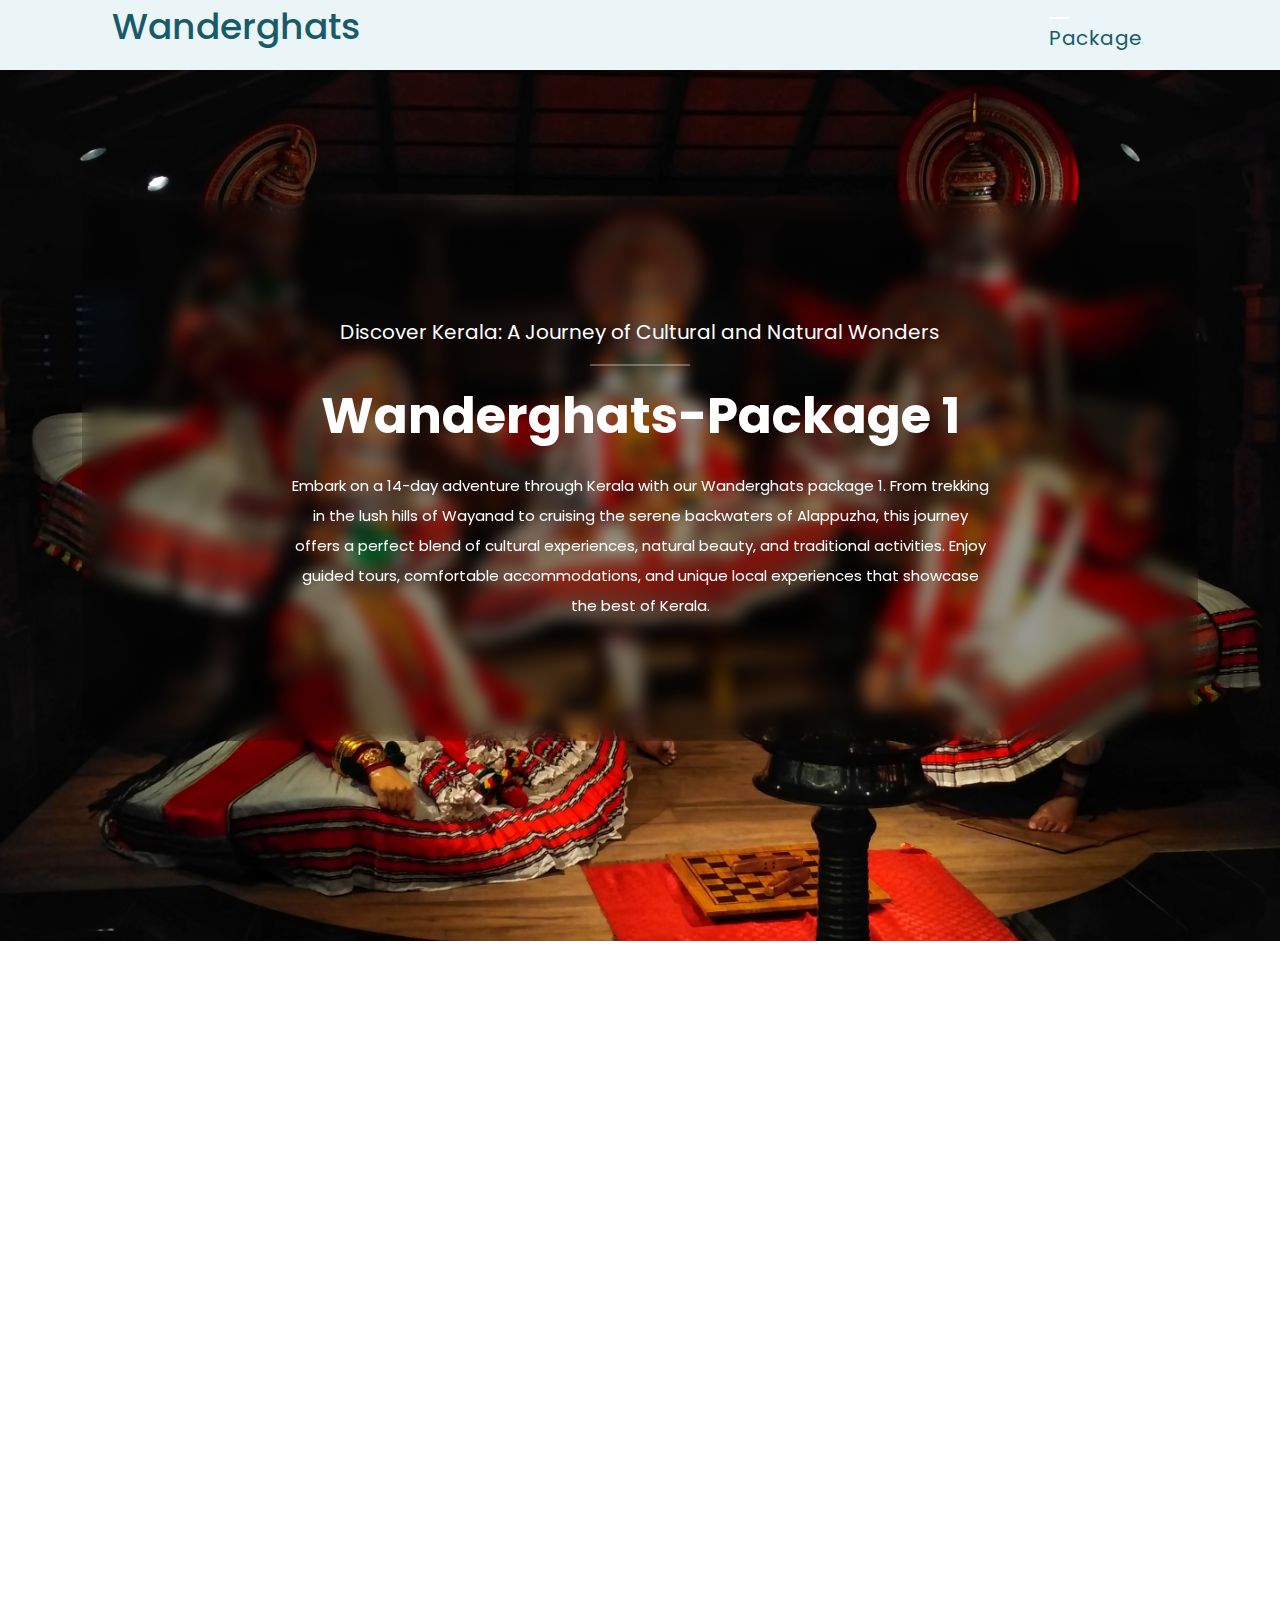
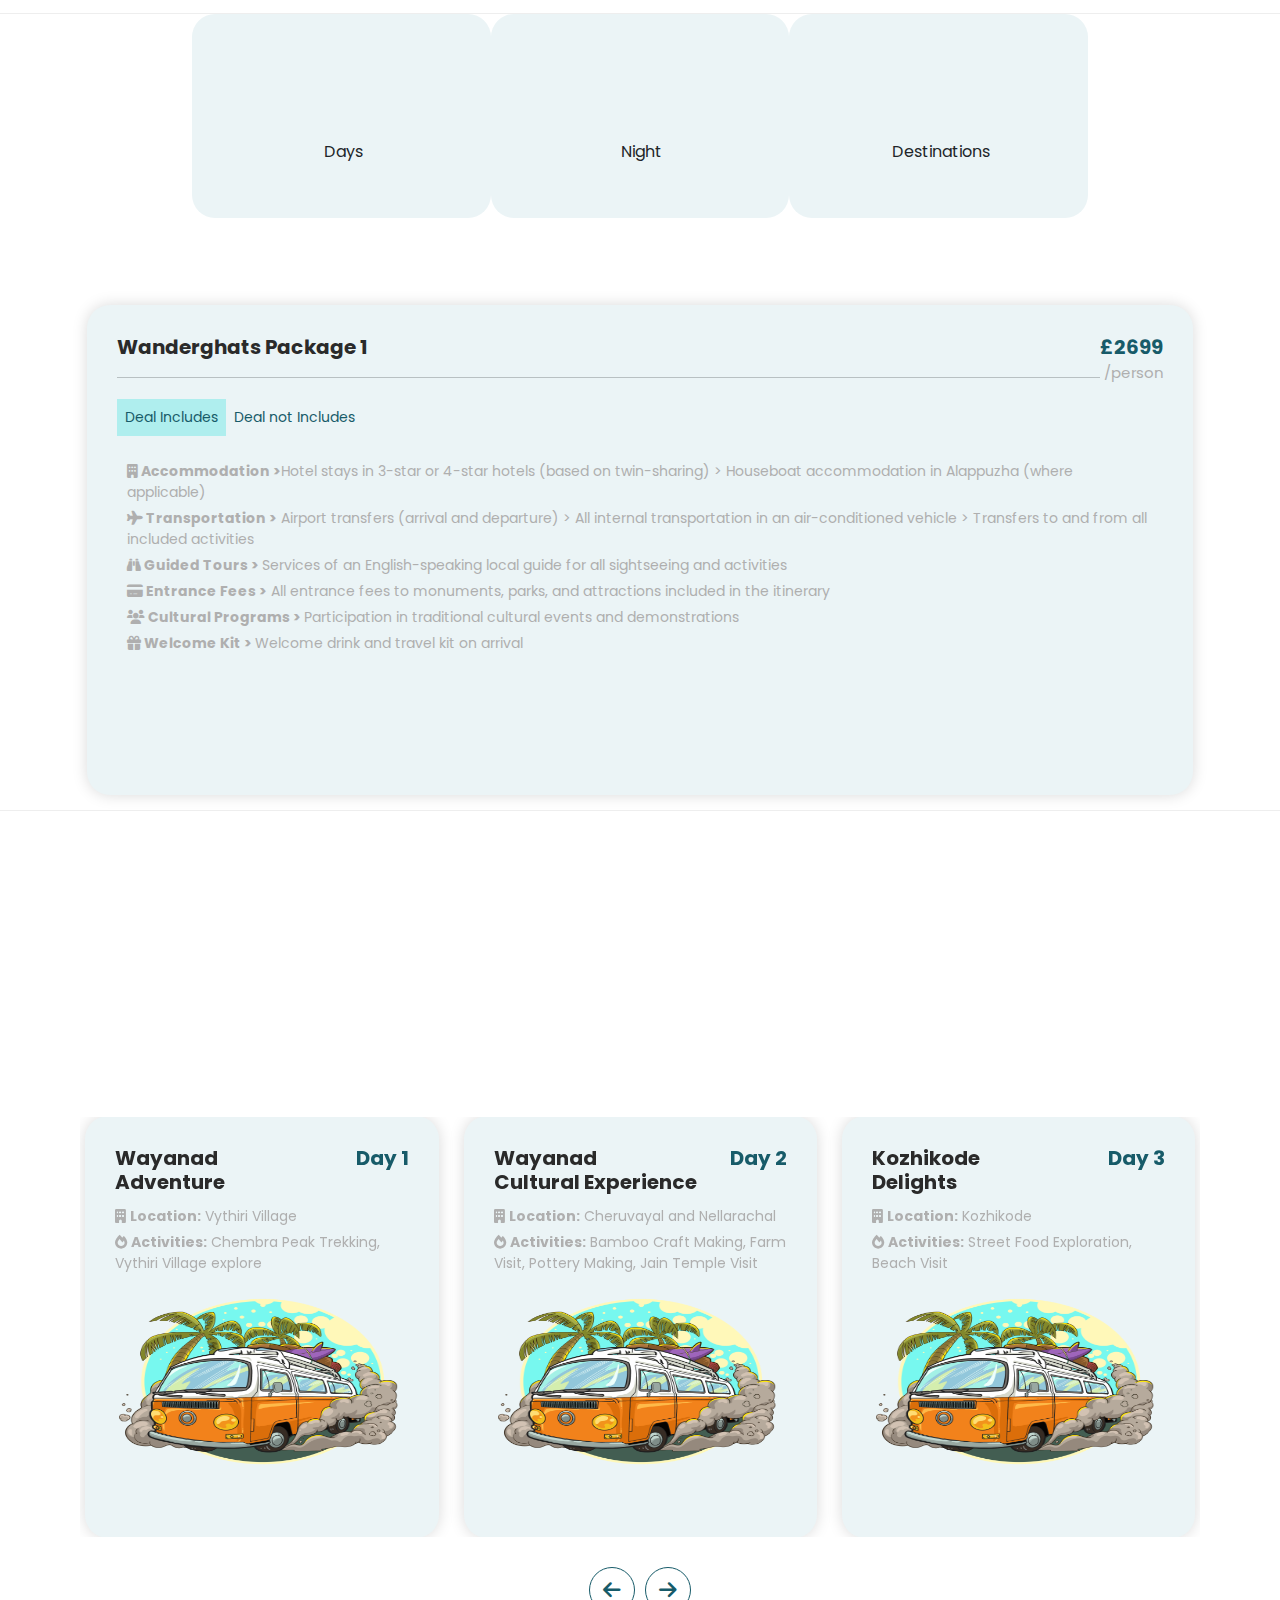
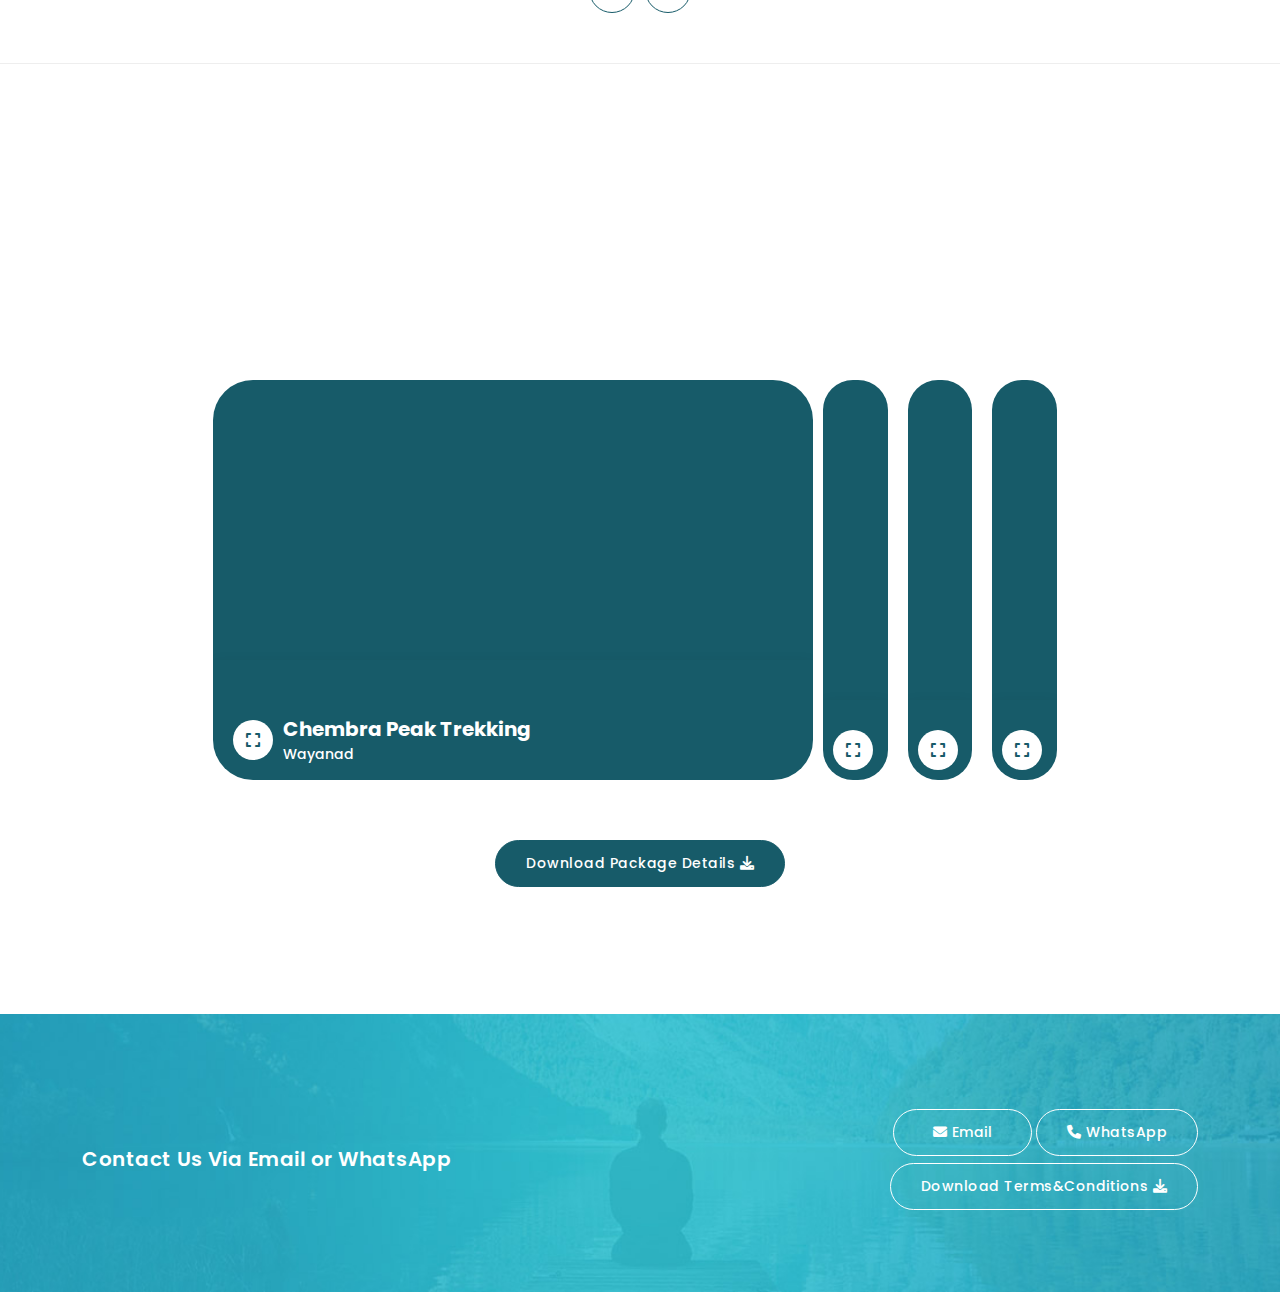
==== package1.html @ 9897167f "Update and rename about.html to package1.html" ====
<!DOCTYPE html>
<html lang="en">

<head>

    <meta charset="utf-8">
    <meta name="viewport" content="width=device-width, initial-scale=1, shrink-to-fit=no">

    <link rel="shortcut icon" href="assets\img\logo.jpg" type="image/png">

    <link href="https://fonts.googleapis.com/css2?family=Poppins:wght@100;200;300;400;500;600;700;800;900&display=swap" rel="stylesheet">

    <title>Wanderghats - Package</title>

    <!-- Bootstrap core CSS -->
    <link href="vendor/bootstrap/css/bootstrap.min.css" rel="stylesheet">

    <!-- Additional CSS Files -->
    <link rel="stylesheet" href="assets/css/fontawesome.css">
    <link rel="stylesheet" href="assets/css/templatemo-woox-travel.css">
    <link rel="stylesheet" href="assets/css/owl.css">
    <link rel="stylesheet" href="assets/css/animate.css">
    <link rel="stylesheet" href="https://unpkg.com/swiper@7/swiper-bundle.min.css" />
</head>

  <body>

      <!-- ***** Preloader Start ***** -->
      <div id="js-preloader" class="js-preloader">
          <div class="preloader-inner">
              <span class="dot"></span>
              <div class="dots">
                  <span></span>
                  <span></span>
                  <span></span>
              </div>
          </div>
      </div>
      <!-- ***** Preloader End ***** -->
      <!-- ***** Header Area Start ***** -->
      <header class="header-area header-sticky">
          <div class="container">
              <div class="row">
                  <div class="col-12">
                      <nav class="main-nav">
                          <!-- ***** Logo Start ***** -->
                          <a href="index.html" class="logo">
                              Wanderghats
                          </a>
                          <!-- ***** Logo End ***** -->
                          <!-- ***** Menu Start ***** -->
                          <ul class="nav">
                              <li><a href="about.html" class="active">Package</a></li>
                          </ul>
                          <a class='menu-trigger'>
                              <span>Menu</span>
                          </a>
                          <!-- ***** Menu End ***** -->
                      </nav>
                  </div>
              </div>
          </div>
      </header>
      <!-- ***** Header Area End ***** -->
      <!-- ***** Main Banner Area Start ***** -->
      <div class="about-main-content">
          <div class="container">
              <div class="row">
                  <div class="col-lg-12">
                      <div class="content">
                          <div class="blur-bg"></div>
                          <h4>Discover Kerala: A Journey of Cultural and Natural Wonders</h4>
                          <div class="line-dec"></div>
                          <h2>Wanderghats-Package 1</h2>
                          <p>
                              Embark on a 14-day adventure through Kerala with our Wanderghats package 1.
                              From trekking in the lush hills of Wayanad to cruising the serene backwaters of Alappuzha,
                              this journey offers a perfect blend of cultural experiences, natural beauty, and traditional activities.
                              Enjoy guided tours, comfortable accommodations, and unique local experiences that showcase the best of Kerala.
                          </p>
                      </div>
                  </div>
              </div>
          </div>
      </div>
      <!-- ***** Main Banner Area End ***** -->
      <div class="cities-town" id="cities-town">
          <div class="container">
              <div class="row">
                  <div class="slider-content">
                      <div class="row">
                          <div class="col-lg-12">
                              <h2>A Glimps of Package1 <em>Destination &amp; Activities</em></h2>
                          </div>
                          <div class="col-lg-12">
                              <div class="owl-cites-town owl-carousel">
                                  <div class="item">
                                      <div class="thumb">
                                          <img src="assets/images/b_athirapally falls.jpg" alt="Athirapally water falls">
                                          <h4 class="imgTitle">Athirapally water falls, Thrissur</h4>
                                      </div>
                                  </div>
                                  <div class="item">
                                      <div class="thumb">
                                          <img src="assets/images/b_beach.jpg" alt="Beach, Kozhikode ">
                                          <h4>Beach, Kozhikode</h4>
                                      </div>
                                  </div>
                                  <div class="item">
                                      <div class="thumb">
                                          <img src="assets/images/b_Chembra_Peak_Heart_Lake.jpg" alt="Chembra Peak Heart Lake">
                                          <h4>Chembra Peak Heart Lake, Wayanad</h4>
                                      </div>
                                  </div>
                                  <div class="item">
                                      <div class="thumb">
                                          <img src="assets/images/b_Devikulam.jpg" alt="Devikulam">
                                          <h4>Devikulam, Wayanad</h4>
                                      </div>
                                  </div>
                                  <div class="item">
                                      <div class="thumb">
                                          <img src="assets/images/b_farmvisit_wayand.jpg" alt="farmvisit_wayand">
                                          <h4>Farm visit, wayand</h4>
                                      </div>
                                  </div>
                                  <div class="item">
                                      <div class="thumb">
                                          <img src="assets/images/b_festival.jpg" alt="festival">
                                          <h4>Festivals in Kerala</h4>
                                      </div>
                                  </div>
                                  <div class="item">
                                      <div class="thumb">
                                          <img src="assets/images/b_houseboat.jpg" alt="houseboat">
                                          <h4>Houseboat, Alappuzha</h4>
                                      </div>
                                  </div>
                                  <div class="item">
                                      <div class="thumb">
                                          <img src="assets/images/b_Kalaripayattu_warriors.jpg" alt="Kalaripayattu">
                                          <h4>Kalaripayattu, Martial Arts </h4>
                                      </div>
                                  </div>
                                  <div class="item">
                                      <div class="thumb">
                                          <img src="assets/images/b_kathakali_artform.jpg" alt="kathakali_artform">
                                          <h4>Kathakali, Artform</h4>
                                      </div>
                                  </div>
                                  <div class="item">
                                      <div class="thumb">
                                          <img src="assets/images/b_Mohiniattam_traditional_artform.jpg" alt="Mohiniattam_traditional_artform">
                                          <h4>Mohiniattam, Artform</h4>
                                      </div>
                                  </div>
                                  <div class="item">
                                      <div class="thumb">
                                          <img src="assets/images/b_Munroe Island.jpg" alt="Munroe Island">
                                          <h4>Boating and Island Life Exploration, Munroe Island</h4>
                                      </div>
                                  </div>
                                  <div class="item">
                                      <div class="thumb">
                                          <img src="assets/images/b_Theyyam.jpg" alt="Theyyam">
                                          <h4>Theyyam, Artform</h4>
                                      </div>
                                  </div>

                              </div>
                          </div>
                      </div>
                  </div>
              </div>
          </div>
      </div>

      <div class="weekly-offers">
          <div class="container">
              <div class="row">
                  <div class="col-lg-6 offset-lg-3">
                      <div class="section-heading text-center">
                          <h2>Package Overview</h2>
                          <p>
                              Our <b>Wanderghats package 1</b> offers an extensive exploration of this beautiful state, 
                              covering multiple diverse destinations. You'll experience the best of Kerala's natural landscapes, 
                              cultural heritage, and traditional activities.
                          </p>
                      </div>
                  </div>
              </div>
          </div>
      </div>
      <div class="row"style="width:70%; margin:auto;">
          <div class="col-lg-4" style="background-color: #EBF4F6; border-radius: 23px; padding: 6%;">
              
              <center>
                  <div class="info-item">

                      <h1>14&nbsp;&nbsp;&nbsp;<i class="fa-solid fa-sun fa-xl" style="color: #175b69;"></i></h1><br>
                      <span>&nbsp;Days</span>
                  </div>
              </center>
          </div>
          <div class="col-lg-4" style=" background-color: #EBF4F6; border-radius: 23px; padding: 6%;  ">
              <center>
                  <div class="info-item">
                      <h1>15&nbsp;&nbsp;&nbsp;<i class="fa-solid fa-moon fa-xl" style="color: #175b69;"></i></h1><br>
                      <span>&nbsp;Night</span>
                  </div>
              </center>
          </div>
          <div class="col-lg-4" style=" background-color: #EBF4F6; border-radius: 23px; padding: 6%; ">
              <center>
                  <div class="info-item">
                      <h1>12&nbsp;&nbsp;&nbsp;&nbsp;<i class="fa-solid fa-location-dot fa-xl" style="color: #175b69;"></i></h1><br>
                      <span>&nbsp;Destinations</span>
                  </div>
              </center>
          </div>
      </div><br><br><br>
      <div class="weekly-offers">
          <div class="container">
              
                              <div class="item">
                                  <div class="thumb">
                                      <div class="text">
                                          <h4>Wanderghats Package 1</h4>
                                          <h6>£2699<br><span>/person</span></h6>
                                          <div class="line-dec"></div>
                                          <hr>
                                          <ul class="tabs">
                                              <li><a class="tab-link active" onclick="openTab('deal-includes')">Deal Includes</a></li>
                                              <li><a class="tab-link" onclick="openTab('deal-not-includes')">Deal not Includes</a></li>
                                          </ul>
                                          <div id="deal-includes" class="tab-content active">
                                              <ul>
                                                  <li>
                                                      <b><i class="fa fa-building"></i> Accommodation ></b>Hotel stays in 3-star or 4-star hotels (based on twin-sharing) > Houseboat accommodation in Alappuzha (where applicable)
                                                  </li>
                                                  <li>
                                                      <b>  <i class="fa fa-plane"></i> Transportation ></b> Airport transfers (arrival and departure) > All internal transportation in an air-conditioned vehicle > Transfers to and from all included activities
                                                  </li>
                                                  <li>
                                                      <b> <i class="fa fa-binoculars"></i> Guided Tours > </b>Services of an English-speaking local guide for all sightseeing and activities
                                                  </li>
                                                  <li>
                                                      <b> <i class="fa fa-credit-card"></i> Entrance Fees ></b> All entrance fees to monuments, parks, and attractions included in the itinerary
                                                  </li>
                                                  <li>
                                                      <b><i class="fa fa-users"></i> Cultural Programs > </b>Participation in traditional cultural events and demonstrations
                                                  </li>
                                                  <li>
                                                      <b><i class="fa fa-gift"></i> Welcome Kit > </b>Welcome drink and travel kit on arrival
                                                  </li>
                                              </ul>
                                              <br><br><br><br>
                                          </div>

                                          <div id="deal-not-includes" class="tab-content">
                                              <ul>
                                                  <li><b>International and Domestic Flights ></b>Airfare to and from Kerala</li>
                                                  <li><b>Food and Beverages ></b>Meals not specified in the itinerary, Beverages (alcoholic and non-alcoholic) other than those provided in the package</li>
                                                  <li><b>Travel Insurance > </b>Comprehensive travel insurance (mandatory for all travelers)</li>
                                                  <li><b>Visa Fees ></b>Visa application fees for entry into India</li>
                                                  <li><b>Personal Expenses > </b>Laundry, phone calls, tips, shopping, souvenirs</li>
                                                  <li><b>Optional Activities ></b>Any optional tours or activities not specified in the itinerary</li>
                                                  <li><b>Medical Expenses ></b>Any medical expenses or emergency evacuation costs</li>
                                                  <li><b>Gratuities ></b>Tips for guides, drivers, and hotel staff</li>
                                                  <li><b>Additional Transport ></b>Any additional transportation not included in the itinerary</li>
                                                  <li><b>Any Other Expenses ></b>Any other expenses not explicitly mentioned in the "Deal Includes" section</li>
                                              </ul>
                                          </div>

                                      </div>
                                  </div>
                              
              </div>
          </div>
      </div>


      <div class="weekly-offers">
          <div class="container">
              <div class="row">
                  <div class="col-lg-6 offset-lg-3">
                      <div class="section-heading text-center">
                          <h2>Daily Itinerary and Activities</h2>
                          <p>Discover each day's unique experiences with our comprehensive itinerary. From adventurous treks and cultural explorations to serene cruises and immersive local activities, every day offers a blend of excitement and relaxation, ensuring an unforgettable journey.</p>
                      </div>
                  </div>
              </div>
          </div>
          <div class="container-fluid">
              <div class="row">
                  <div class="col-lg-12">
                      <div class="owl-weekly-offers owl-carousel">
                          <div class="item" style="top: 15%;max-height:120px;">
                              <div class="thumb">
                                  <div class="text">
                                      <h4>Wayanad<br /> Adventure<br></h4>
                                      <h6>Day 1<br></h6>
                                      <div class="line-dec"></div>
                                      <ul>
                                          <!--<li>Deal Includes:</li>-->
                                          <li><i class="fa fa-building"></i> <b>Location:</b> Vythiri Village</li>
                                          <li><i class="fa fa-fire" aria-hidden="true"></i> <b>Activities:</b> Chembra Peak Trekking, Vythiri Village explore</li>
                                          <li><img src="assets\img\travel package logo 2.png" alt="Kerala logo"></li>

                                      </ul>
                                      <br>
                                  </div>
                              </div>
                          </div>
                          <div class="item" style="top: 15%; max-height: 120px; ">
                              <div class="thumb">
                                  <div class="text">
                                      <h4>Wayanad <br /> Cultural Experience<br></h4>
                                      <h6>Day 2<br></h6>
                                      <div class="line-dec"></div>
                                      <ul>
                                          <!--<li>Deal Includes:</li>-->
                                          <li><i class="fa fa-building"></i> <b>Location:</b> Cheruvayal and Nellarachal</li>
                                          <li><i class="fa fa-fire" aria-hidden="true"></i> <b>Activities:</b> Bamboo Craft Making, Farm Visit, Pottery Making, Jain Temple Visit</li>
                                          <li><img src="assets\img\travel package logo 2.png" alt="logo"></li>

                                      </ul>
                                      <br>
                                  </div>
                              </div>
                          </div>
                          <div class="item" style="top: 15%; max-height: 120px;">
                              <div class="thumb">
                                  <div class="text">
                                      <h4>Kozhikode <br /> Delights<br></h4>
                                      <h6>Day 3<br></h6>
                                      <div class="line-dec"></div>
                                      <ul>
                                          <!--<li>Deal Includes:</li>-->
                                          <li><i class="fa fa-building"></i> <b>Location:</b> Kozhikode </li>
                                          <li><i class="fa fa-fire" aria-hidden="true"></i> <b>Activities:</b> Street Food Exploration, Beach Visit</li>
                                          <li><img src="assets\img\travel package logo 2.png" alt="logo"></li>

                                      </ul>
                                      <br>
                                  </div>
                              </div>
                          </div>
                          <div class="item" style="top: 15%; max-height: 120px;">
                              <div class="thumb">
                                  <div class="text">
                                      <h4>Beypore <br /> Traditions<br></h4>
                                      <h6>Day 4<br></h6>
                                      <div class="line-dec"></div>
                                      <ul>
                                          <!--<li>Deal Includes:</li>-->
                                          <li><i class="fa fa-building"></i> <b>Location:</b> Beypore, Kozhikode</li>
                                          <li><i class="fa fa-fire" aria-hidden="true"></i> <b>Activities:</b> Uru Making (Traditional Kerala Boat), Muslim Folk Dance</li>
                                          <li><img src="assets\img\travel package logo 2.png" alt="logo"></li>

                                      </ul>
                                      <br>

                                  </div>
                              </div>
                          </div>
                          <div class="item" style="top: 15%; max-height: 120px;">
                              <div class="thumb">
                                  <div class="text">
                                      <h4>Ponnani <br /> Heritage<br></h4>
                                      <h6>Day 5<br></h6>
                                      <div class="line-dec"></div>
                                      <ul>
                                          <!--<li>Deal Includes:</li>-->
                                          <li><i class="fa fa-building"></i> <b>Location:</b> Ponnani, Malappuram</li>
                                          <li><i class="fa fa-fire" aria-hidden="true"></i> <b>Activities:</b> Kalaripayattu (Martial Arts), Coir Making, Vadakkumnatha Temple Visit</li>
                                          <li><img src="assets\img\travel package logo 2.png" alt="logo"></li>

                                      </ul>
                                  </div>
                              </div>
                          </div>
                          <div class="item" style="top: 15%; max-height: 120px;">
                              <div class="thumb">
                                  <div class="text">
                                      <h4>Thrissur <br /> Highlights<br></h4>
                                      <h6>Day 6<br></h6>
                                      <div class="line-dec"></div>
                                      <ul>
                                          <!--<li>Deal Includes:</li>-->
                                          <li><i class="fa fa-building"></i> <b>Location:</b> Thrissur</li>
                                          <li><i class="fa fa-fire" aria-hidden="true"></i> <b>Activities:</b> Athirapalli Waterfall</li>
                                          <li><img src="assets\img\travel package logo 2.png" alt="logo"></li>

                                      </ul>
                                      <br>
                                      <br>

                                  </div>
                              </div>
                          </div>
                          <div class="item" style="top: 15%; max-height: 120px;">
                              <div class="thumb">
                                  <div class="text">
                                      <h4>Munnar  <br /> Spice Tour<br></h4>
                                      <h6>Day 7<br></h6>
                                      <div class="line-dec"></div>
                                      <ul>
                                          <!--<li>Deal Includes:</li>-->
                                          <li><i class="fa fa-building"></i> <b>Location:</b> Devikulam</li>
                                          <li><i class="fa fa-fire" aria-hidden="true"></i> <b>Activities:</b> Spice Tour</li>
                                          <li><img src="assets\img\travel package logo 2.png" alt="logo"></li>

                                      </ul>
                                      <br>
                                      <br>

                                  </div>
                              </div>
                          </div>
                          <div class="item" style="top: 15%; max-height: 120px;">
                              <div class="thumb">
                                  <div class="text">
                                      <h4>Thekkady <br> Wilderness<br></h4>
                                      <h6>Day 8<br></h6>
                                      <div class="line-dec"></div>
                                      <ul>
                                          <!--<li>Deal Includes:</li>-->
                                          <li><i class="fa fa-building"></i> <b>Location:</b> Idukki</li>
                                          <li><i class="fa fa-fire" aria-hidden="true"></i> <b>Activities:</b> Forest Trekking, Sathram Village Tour</li>
                                          <li><img src="assets\img\travel package logo 2.png" alt="logo"></li>

                                      </ul>
                                      <br>
                                  </div>
                              </div>
                          </div>
                          <div class="item" style="top: 15%; max-height: 120px;">
                              <div class="thumb">
                                  <div class="text">
                                      <h4>Thekkady <br> Nature Trails<br></h4>
                                      <h6>Day 9<br></h6>
                                      <div class="line-dec"></div>
                                      <ul>
                                          <!--<li>Deal Includes:</li>-->
                                          <li><i class="fa fa-building"></i> <b>Location:</b> Idukki</li>
                                          <li><i class="fa fa-fire" aria-hidden="true"></i> <b>Activities:</b> Malamanda Trekking, Madamma Kulam Waterfalls</li>
                                          <li><img src="assets\img\travel package logo 2.png" alt="logo"></li>

                                      </ul>
                                      <br>

                                  </div>
                              </div>
                          </div>
                          <div class="item" style="top: 15%; max-height: 120px;">
                              <div class="thumb">
                                  <div class="text">
                                      <h4>Munroe Island   <br /> Exploration<br></h4>
                                      <h6>Day 10<br></h6>
                                      <div class="line-dec"></div>
                                      <ul>
                                          <!--<li>Deal Includes:</li>-->
                                          <li><i class="fa fa-building"></i> <b>Location:</b> Kollam</li>
                                          <li><i class="fa fa-fire" aria-hidden="true"></i> <b>Activities:</b> Kayaking, Island Life Exploration</li>
                                          <li><img src="assets\img\travel package logo 2.png" alt="logo"></li>
                                      </ul>
                                      <br>
                                  </div>
                              </div>
                          </div>
                          <div class="item" style="top: 15%; max-height: 120px;">
                              <div class="thumb">
                                  <div class="text">
                                      <h4>Village     <br /> Experience<br></h4>
                                      <h6>Day 11<br></h6>
                                      <div class="line-dec"></div>
                                      <ul>
                                          <!--<li>Deal Includes:</li>-->
                                          <li><i class="fa fa-building"></i> <b>Location:</b> Alappuzha, Kochi</li>
                                          <li><i class="fa fa-fire" aria-hidden="true"></i> <b>Activities:</b> Folk Night, Traditional Kerala Wedding</li>
                                          <li><img src="assets\img\travel package logo 2.png" alt="logo"></li>

                                      </ul>
                                      <br>
                                  </div>
                              </div>
                          </div>
                          <div class="item" style="top: 15%; max-height: 120px;">
                              <div class="thumb">
                                  <div class="text">
                                      <h4>Varkala<br /> Beach Retreat<br></h4>
                                      <h6>Day 12<br></h6>
                                      <div class="line-dec"></div>
                                      <ul>
                                          <!--<li>Deal Includes:</li>-->
                                          <li><i class="fa fa-building"></i> <b>Location:</b> Trivandrum </li>
                                          <li><i class="fa fa-fire" aria-hidden="true"></i> <b>Activities:</b> Varkala Beach</li>
                                          <li><img src="assets\img\travel package logo 2.png" alt="logo"></li>

                                      </ul>
                                      <br>

                                      <br>
                                  </div>
                              </div>
                          </div>
                          <div class="item" style="top: 15%; max-height: 120px;">
                              <div class="thumb">
                                  <div class="text">
                                      <h4>Backwaters    <br /> Bliss<br></h4>
                                      <h6>Day 13<br></h6>
                                      <div class="line-dec"></div>
                                      <ul>
                                          <!--<li>Deal Includes:</li>-->
                                          <li><i class="fa fa-building"></i> <b>Location:</b> Alappuzha, Kumarakom</li>
                                          <li><i class="fa fa-fire" aria-hidden="true"></i> <b>Activities:</b> Houseboat Cruise</li>
                                          <li><img src="assets\img\travel package logo 2.png" alt="logo"></li>

                                      </ul>
                                      <br>

                                      <br>
                                  </div>
                              </div>
                          </div>
                          <div class="item" style="top: 15%; max-height: 120px;">
                              <div class="thumb">
                                  <div class="text">
                                      <h4>Fort Kochi  <br /> Heritage Walk<br></h4>
                                      <h6>Day 14<br></h6>
                                      <div class="line-dec"></div>
                                      <ul>
                                          <!--<li>Deal Includes:</li>-->
                                          <li><i class="fa fa-building"></i> <b>Location:</b> Mattancherry, Jew Street</li>
                                          <li><i class="fa fa-fire" aria-hidden="true"></i> <b>Activities:</b>Historical and Cultural Exploration</li>
                                          <li><img src="assets\img\travel package logo 2.png" alt="logo"></li>

                                      </ul>
                                      <br>
                                  </div>
                              </div>
                          </div>
                      </div>
                  </div>
              </div>
          </div>
      </div>

      <div class="best-locations">
          <div class="container">
                      <div class="section-heading text-center">
                          <h2>Activities and Tours</h2>
                          <p>Discover each day's unique experiences with our comprehensive itinerary. From adventurous treks and cultural explorations to serene cruises and immersive local activities, every day offers a blend of excitement and relaxation, ensuring an unforgettable journey.</p>
                      </div>
                  </div>
                  <div class="col-lg-8 offset-lg-2">
                      <div class="options">
                          <div class="option active" style="background-image: url('assets/images/Chembra Peak Trekking.jpg');">
                              <div class="shadow"></div>
                              <div class="label">
                                  <div class="icon">
                                      <i class="fas fa-expand"></i>
                                  </div>
                                  <div class="info">
                                      <div class="main">Chembra Peak Trekking</div>
                                      <div class="sub">Wayanad</div>
                                  </div>
                              </div>
                          </div>
                          <div class="option" style="background-image: url('assets/images/Kalaripayattu.jpg');">
                              <div class="shadow"></div>
                              <div class="label">
                                  <div class="icon">
                                      <i class="fas fa-expand"></i>
                                  </div>
                                  <div class="info">
                                      <div class="main">Kalaripayattu</div>
                                      <div class="sub">Ponnani, Malapuram</div>
                                  </div>
                              </div>
                          </div>
                          <div class="option" style="background-image: url('assets/images/bambo.jpg'); ">
                              <div class="shadow"></div>
                              <div class="label">
                                  <div class="icon">
                                      <i class="fas fa-expand"></i>
                                  </div>
                                  <div class="info">
                                      <div class="main">Bamboo craft making </div>
                                      <div class="sub">Wayanad</div>
                                  </div>
                              </div>
                          </div>
                          <div class="option" style="background-image: url('assets/images/kozhikode-food.jpg'); ">
                              <div class="shadow"></div>
                              <div class="label">
                                  <div class="icon">
                                      <i class="fas fa-expand"></i>
                                  </div>
                                  <div class="info">
                                      <div class="main">Street food exploration </div>
                                      <div class="sub">Kozhikode</div>
                                  </div>
                              </div>
                          </div>
                          
                      </div>
                  </div>
                  <div class="col-lg-12">
                      <div class="main-button text-center">
                          <a href="assets\WanderghatsPackage.docx" download="Wanderghats Package">Download Package Details <i class="fa fa-download" aria-hidden="true"></i></a>
                      </div>

          </div>
      </div>

      <div class="call-to-action">
          <div class="container">
              <div class="row">
                  <div class="col-lg-8">
                      <h2>Are You Looking To Know More ?</h2>
                      <h4>Contact Us Via Email or WhatsApp</h4>
                  </div>
                  <div class="col-lg-4">
                      <div class="border-button">
                          <a onclick="sendEmail()">&nbsp;&nbsp;<i class="fa fa-envelope aria-hidden=" true""></i>&nbsp;Email&nbsp;&nbsp;</a>
                          <a onclick="sendWhatsApp()"><i class="fa fa-phone" aria-hidden="true"></i>&nbsp;WhatsApp</a>
                          <a href="assets\Wanderghats Terms and Conditions.docx">Download Terms&Conditions <i class="fa fa-download" aria-hidden="true"></i> </a>
                      </div>
                  </div>
              </div>
          </div>
      </div>
      <!--<footer>
        <div class="container">
            <div class="row">
                <div class="col-lg-12">
                    <p>
                        Copyright © 2024 <a href="#">Wanderghats</a> Company. All rights reserved.
                    </p>
                </div>
            </div>
        </div>
    </footer>-->
      <!-- Scripts -->
      <!-- Bootstrap core JavaScript -->
      <script src="vendor/jquery/jquery.min.js"></script>
      <script src="vendor/bootstrap/js/bootstrap.min.js"></script>

      <script src="assets/js/isotope.min.js"></script>
      <script src="assets/js/owl-carousel.js"></script>
      <script src="assets/js/wow.js"></script>
      <script src="assets/js/tabs.js"></script>
      <script src="assets/js/popup.js"></script>
      <script src="assets/js/custom.js"></script>

      <script>
          $(".option").click(function () {
              $(".option").removeClass("active");
              $(this).addClass("active");
          });
          function sendEmail() {
              window.location.href = "mailto:harishshaji7@gmail.com?";
          }
          function sendWhatsApp() {
              let phoneNumber = "9188540372";
              let message = "Hello!";
              let url = `https://api.whatsapp.com/send?phone=${phoneNumber}&text=${encodeURIComponent(message)}`;
              window.open(url, '_blank');
          }
      </script>

  </body>

</html>
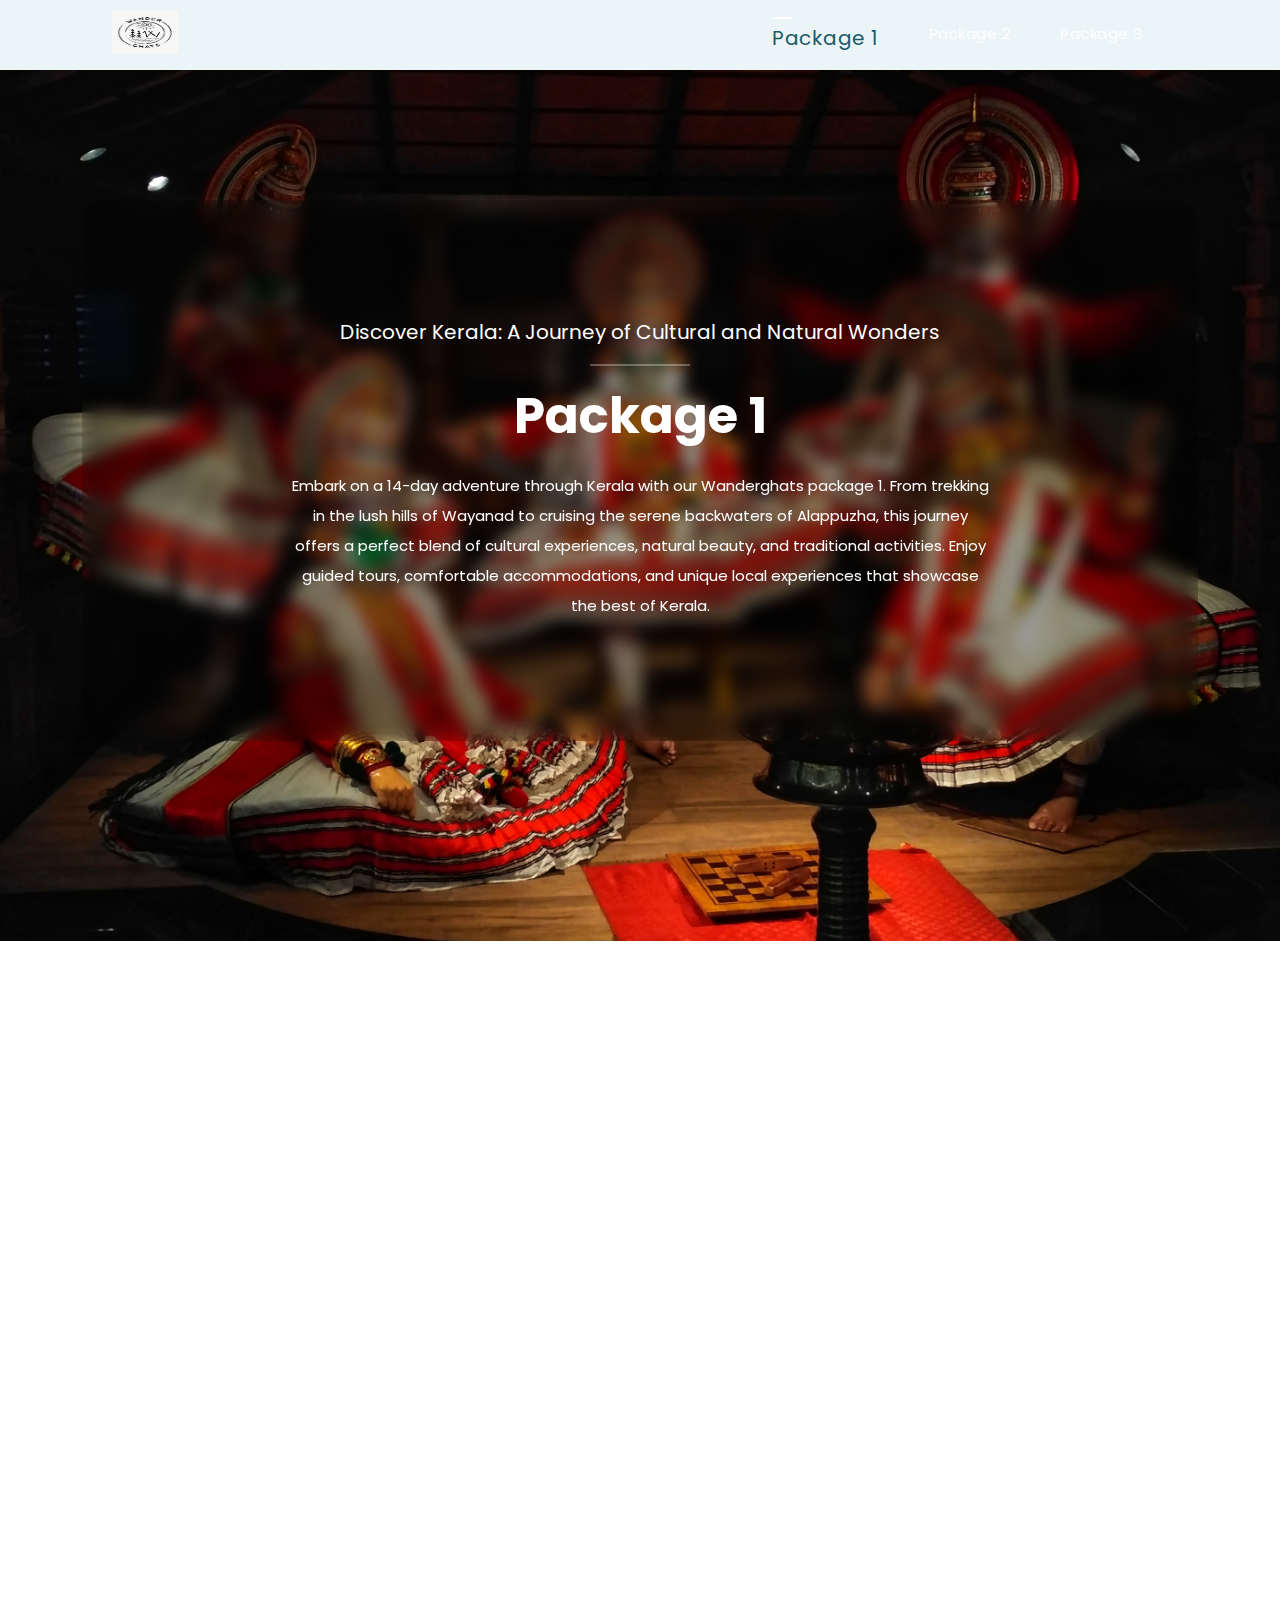
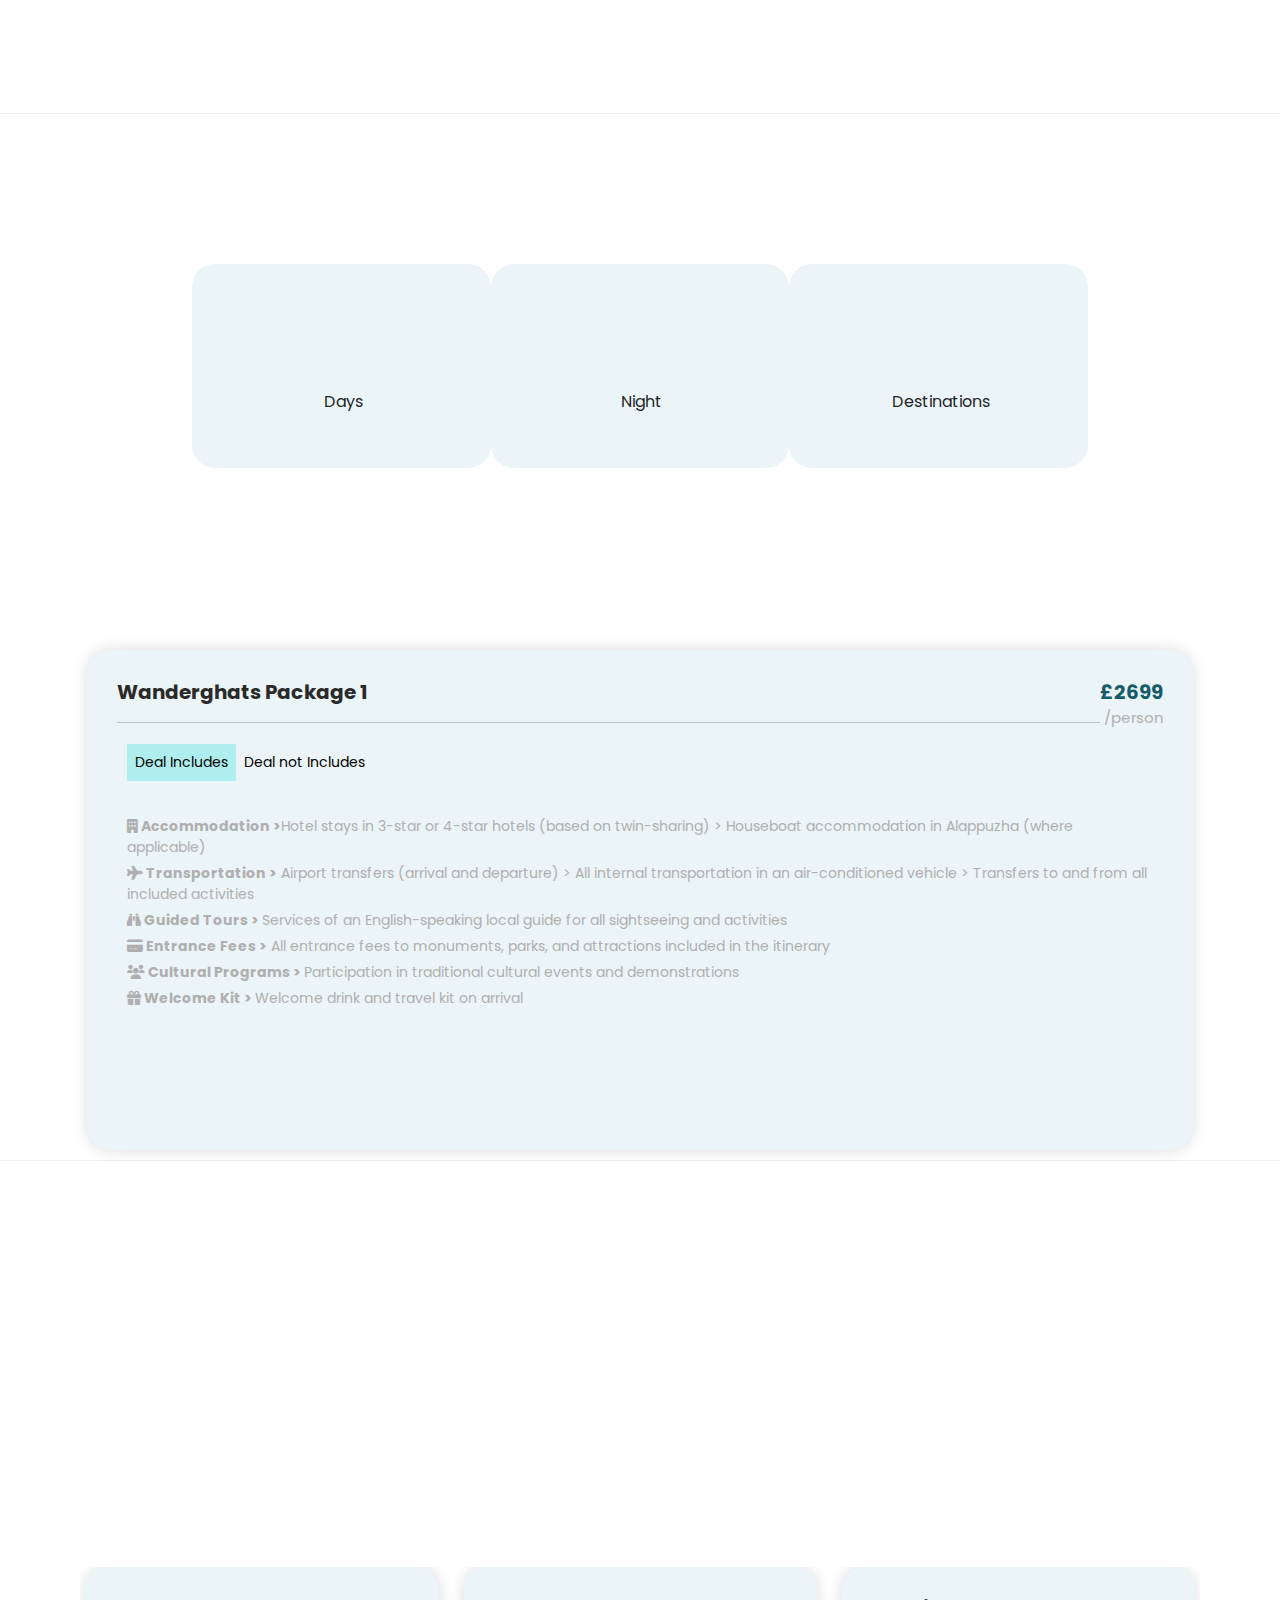
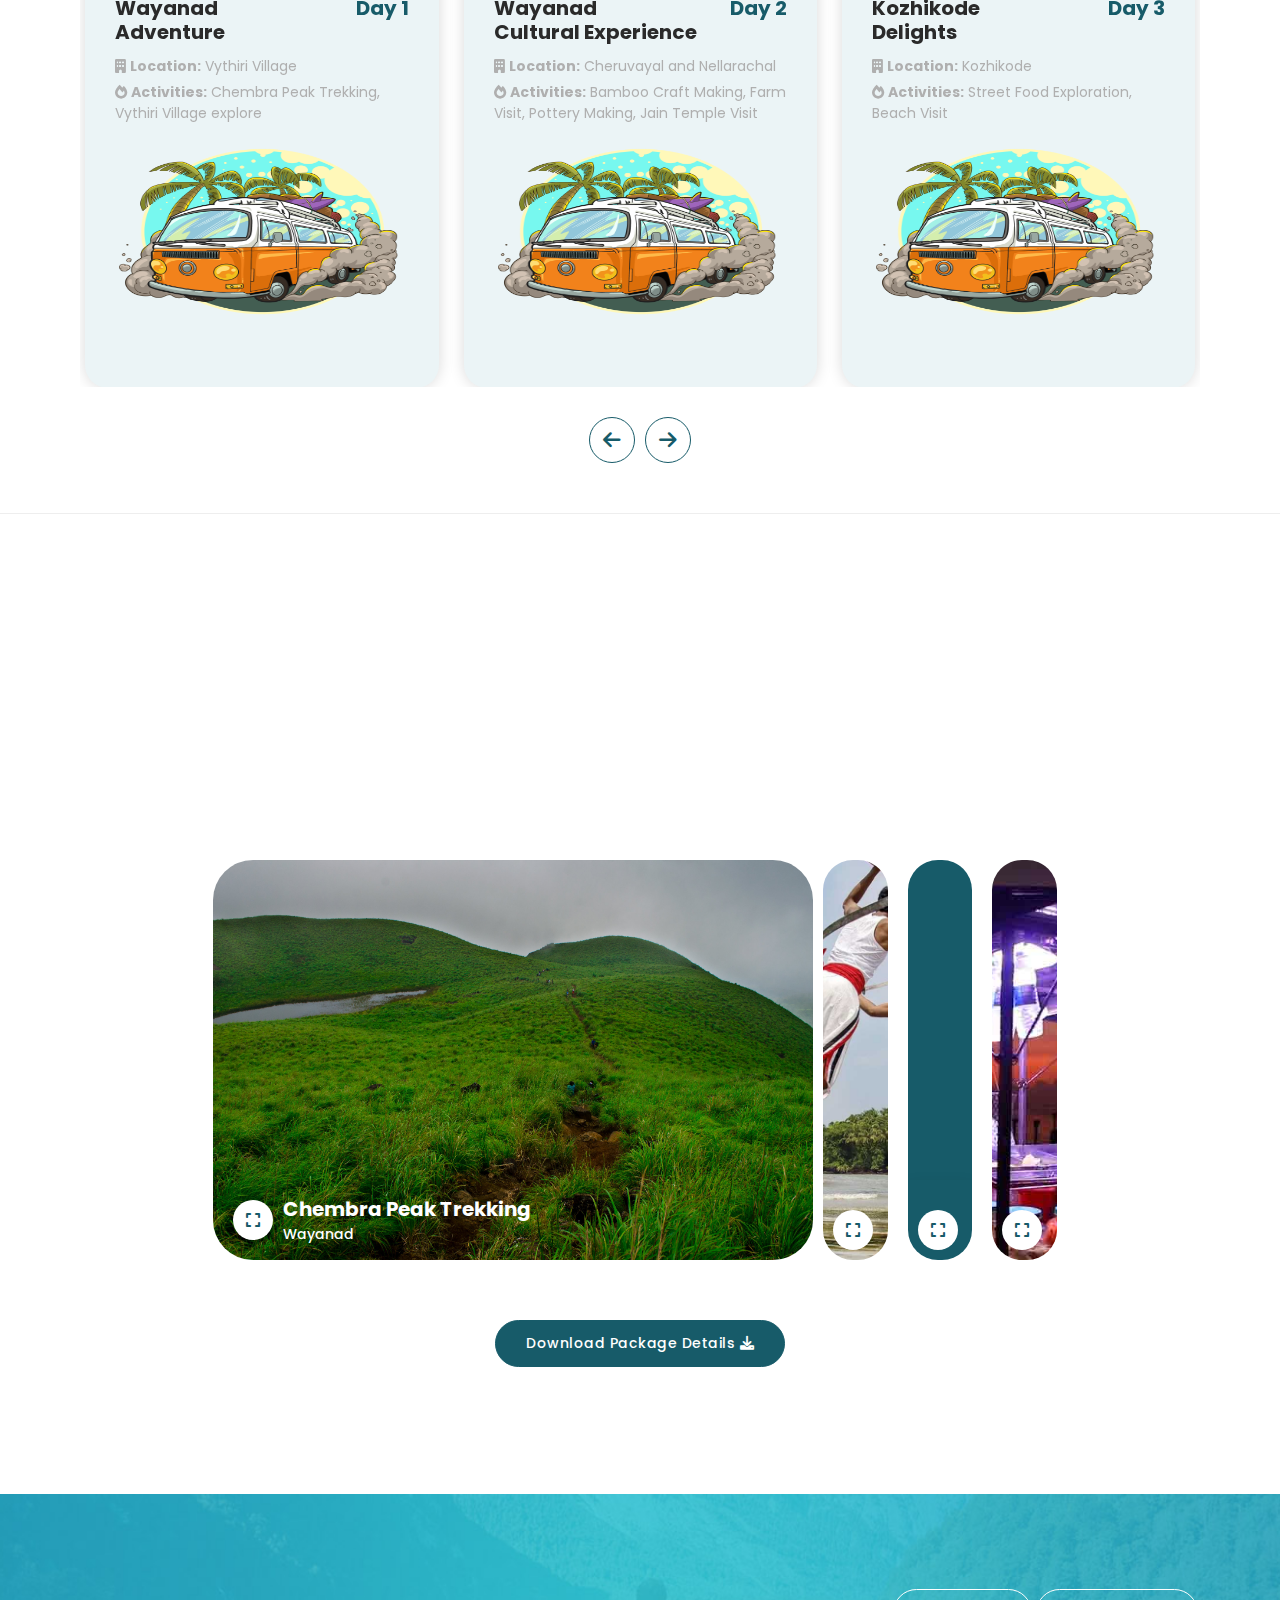
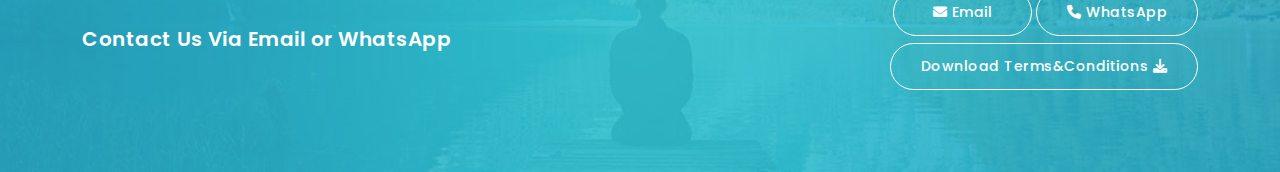
==== commit 63789d5a: "Update package1.html" ====
--- a/package1.html
+++ b/package1.html
@@ -45,12 +45,14 @@
                       <nav class="main-nav">
                           <!-- ***** Logo Start ***** -->
                           <a href="index.html" class="logo">
-                              Wanderghats
+                              <img class="navLogoImg" src="assets\img\logo.jpg" alt="logo" style="width:67px;padding-top:10px;height:54px;">
                           </a>
                           <!-- ***** Logo End ***** -->
                           <!-- ***** Menu Start ***** -->
                           <ul class="nav">
-                              <li><a href="about.html" class="active">Package</a></li>
+                              <li><a href="package1.html" class="active">Package 1</a></li>
+                              <li><a href="package2.html">Package 2</a></li>
+                              <li><a href="package3.html">Package 3</a></li>
                           </ul>
                           <a class='menu-trigger'>
                               <span>Menu</span>
@@ -71,7 +73,7 @@
                           <div class="blur-bg"></div>
                           <h4>Discover Kerala: A Journey of Cultural and Natural Wonders</h4>
                           <div class="line-dec"></div>
-                          <h2>Wanderghats-Package 1</h2>
+                          <h2>Package 1</h2>
                           <p>
                               Embark on a 14-day adventure through Kerala with our Wanderghats package 1.
                               From trekking in the lush hills of Wayanad to cruising the serene backwaters of Alappuzha,
--- a/assets/css/templatemo-woox-travel.css
+++ b/assets/css/templatemo-woox-travel.css
@@ -79,7 +79,7 @@
 }
 
 a {
-	color: #175b69;
+    color: black;
   text-decoration: none !important;
 }
 
@@ -613,6 +613,7 @@
   }
   .header-area {
     background-color: #175b69;
+    color:white;
     padding: 0px 15px;
     height: 100px;
     box-shadow:initial;
@@ -1284,9 +1285,10 @@
 }
 
 .weekly-offers {
-  padding-bottom: 50px;
-  margin-top: 50px;
-  border-bottom: 1px solid #eee;
+    padding-bottom: 50px;
+    margin-top: 150px;
+    margin-bottom: 150px;
+    border-bottom: 1px solid #eee;
 }
 
 .weekly-offers .container-fluid {
@@ -2324,9 +2326,10 @@
 }
 
 .tabs {
-    margin: 0;
+    margin: 10px;
     padding: 0;
     overflow: hidden;
+    position:relative;
 }
 
     .tabs li {
@@ -2351,4 +2354,4 @@
 
     .tab-content.active {
         display: block;
-    }+    }
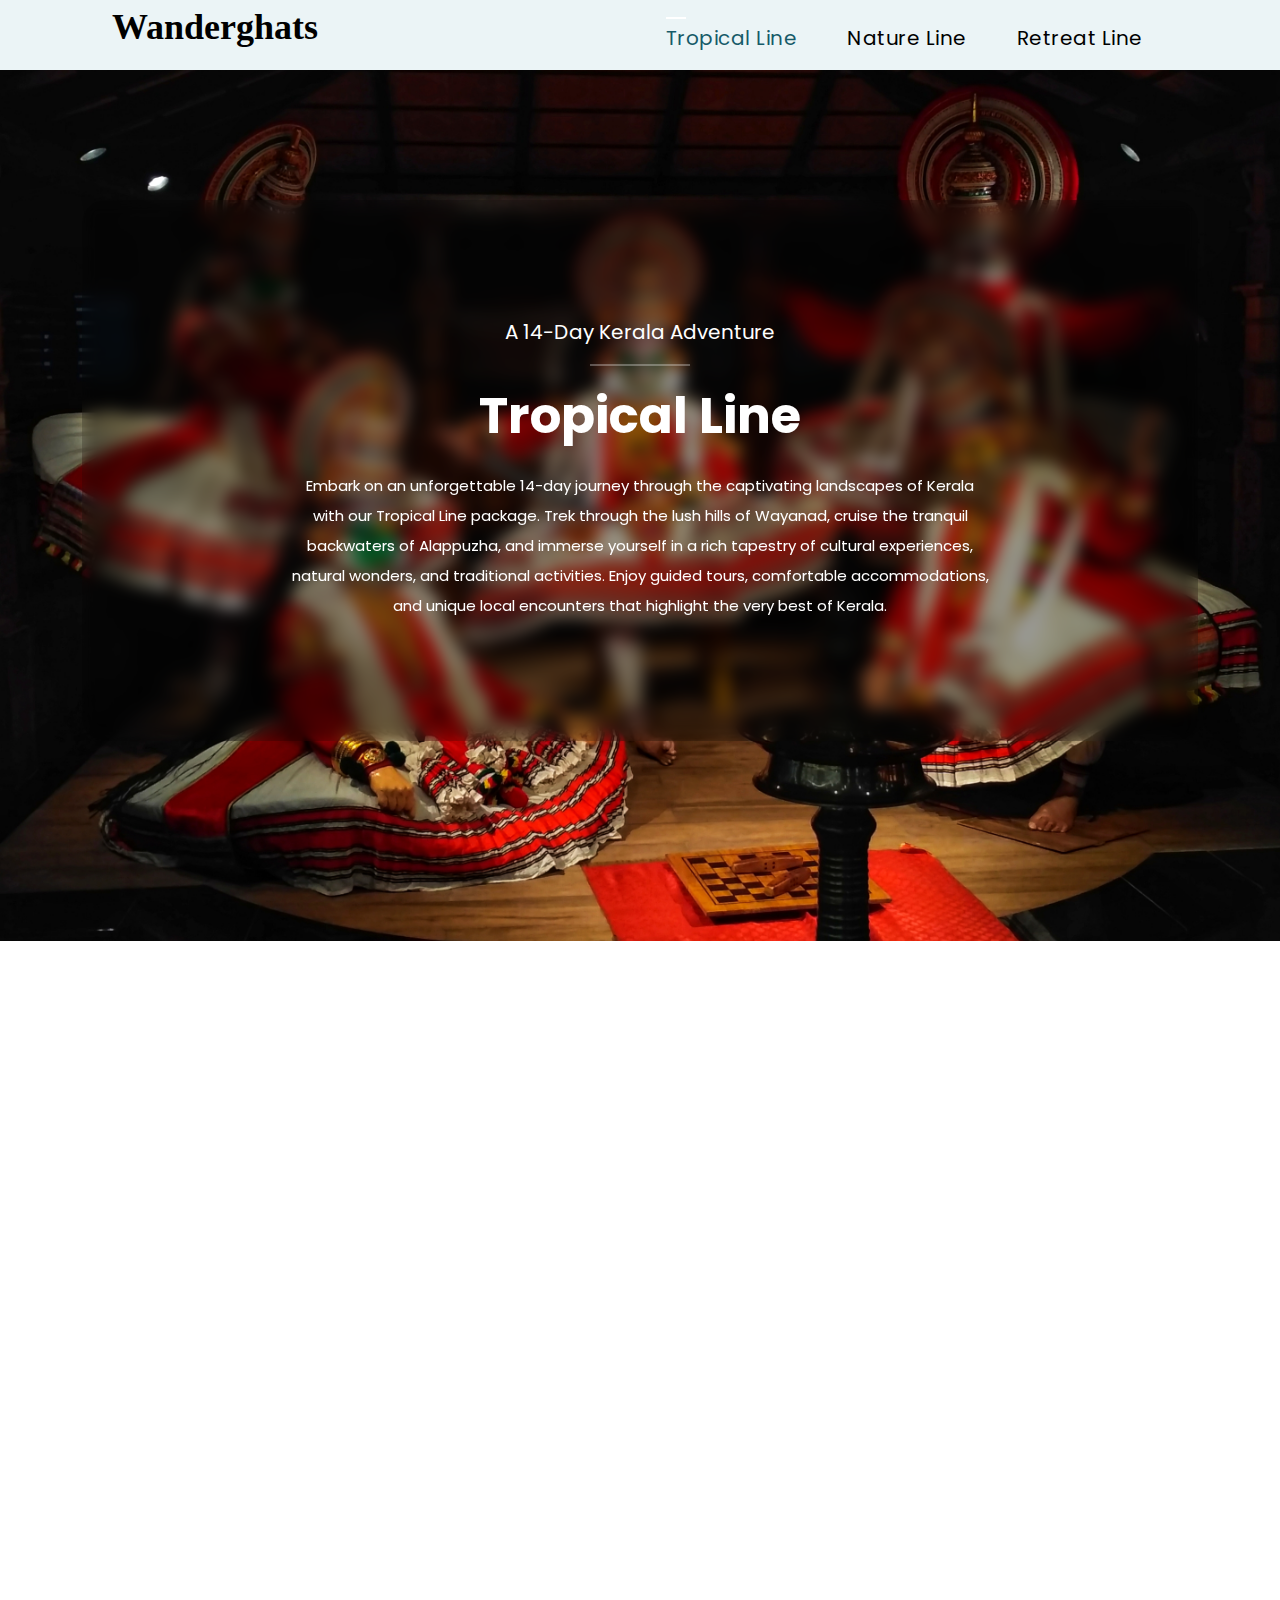
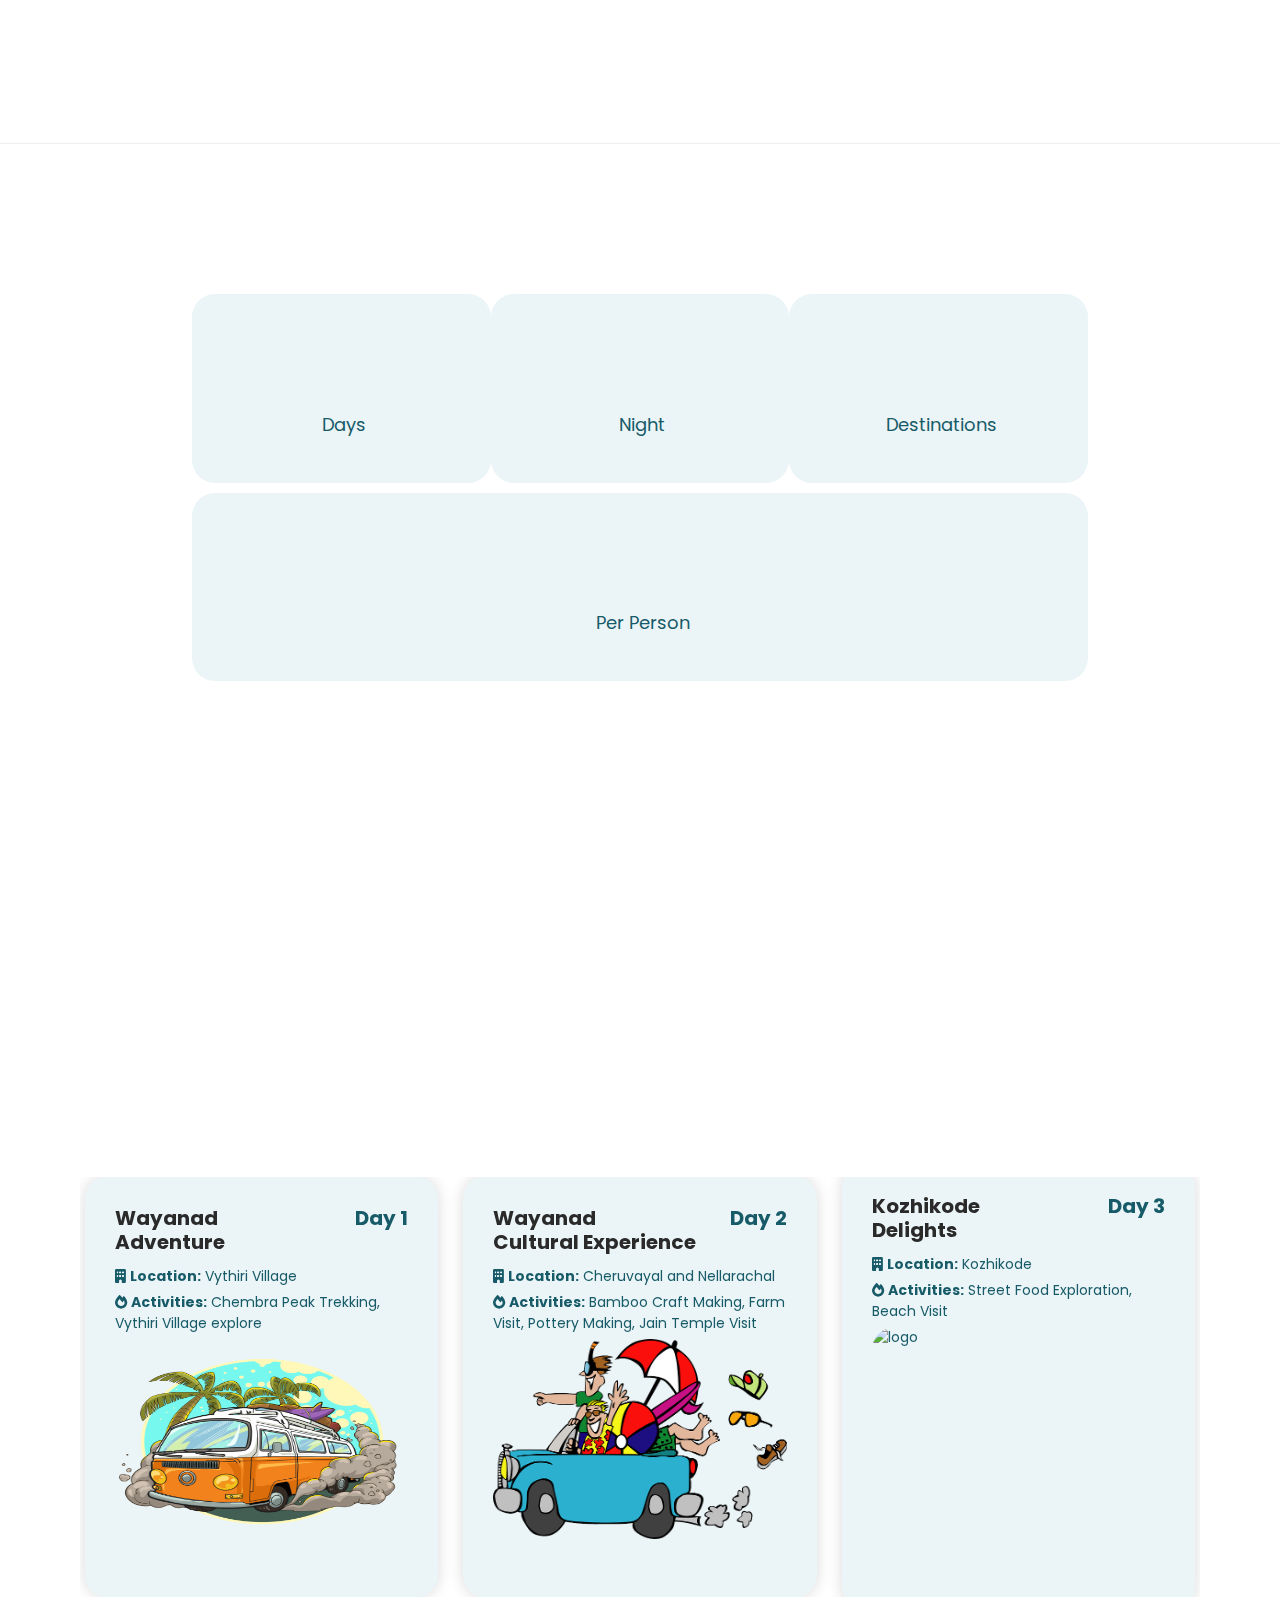
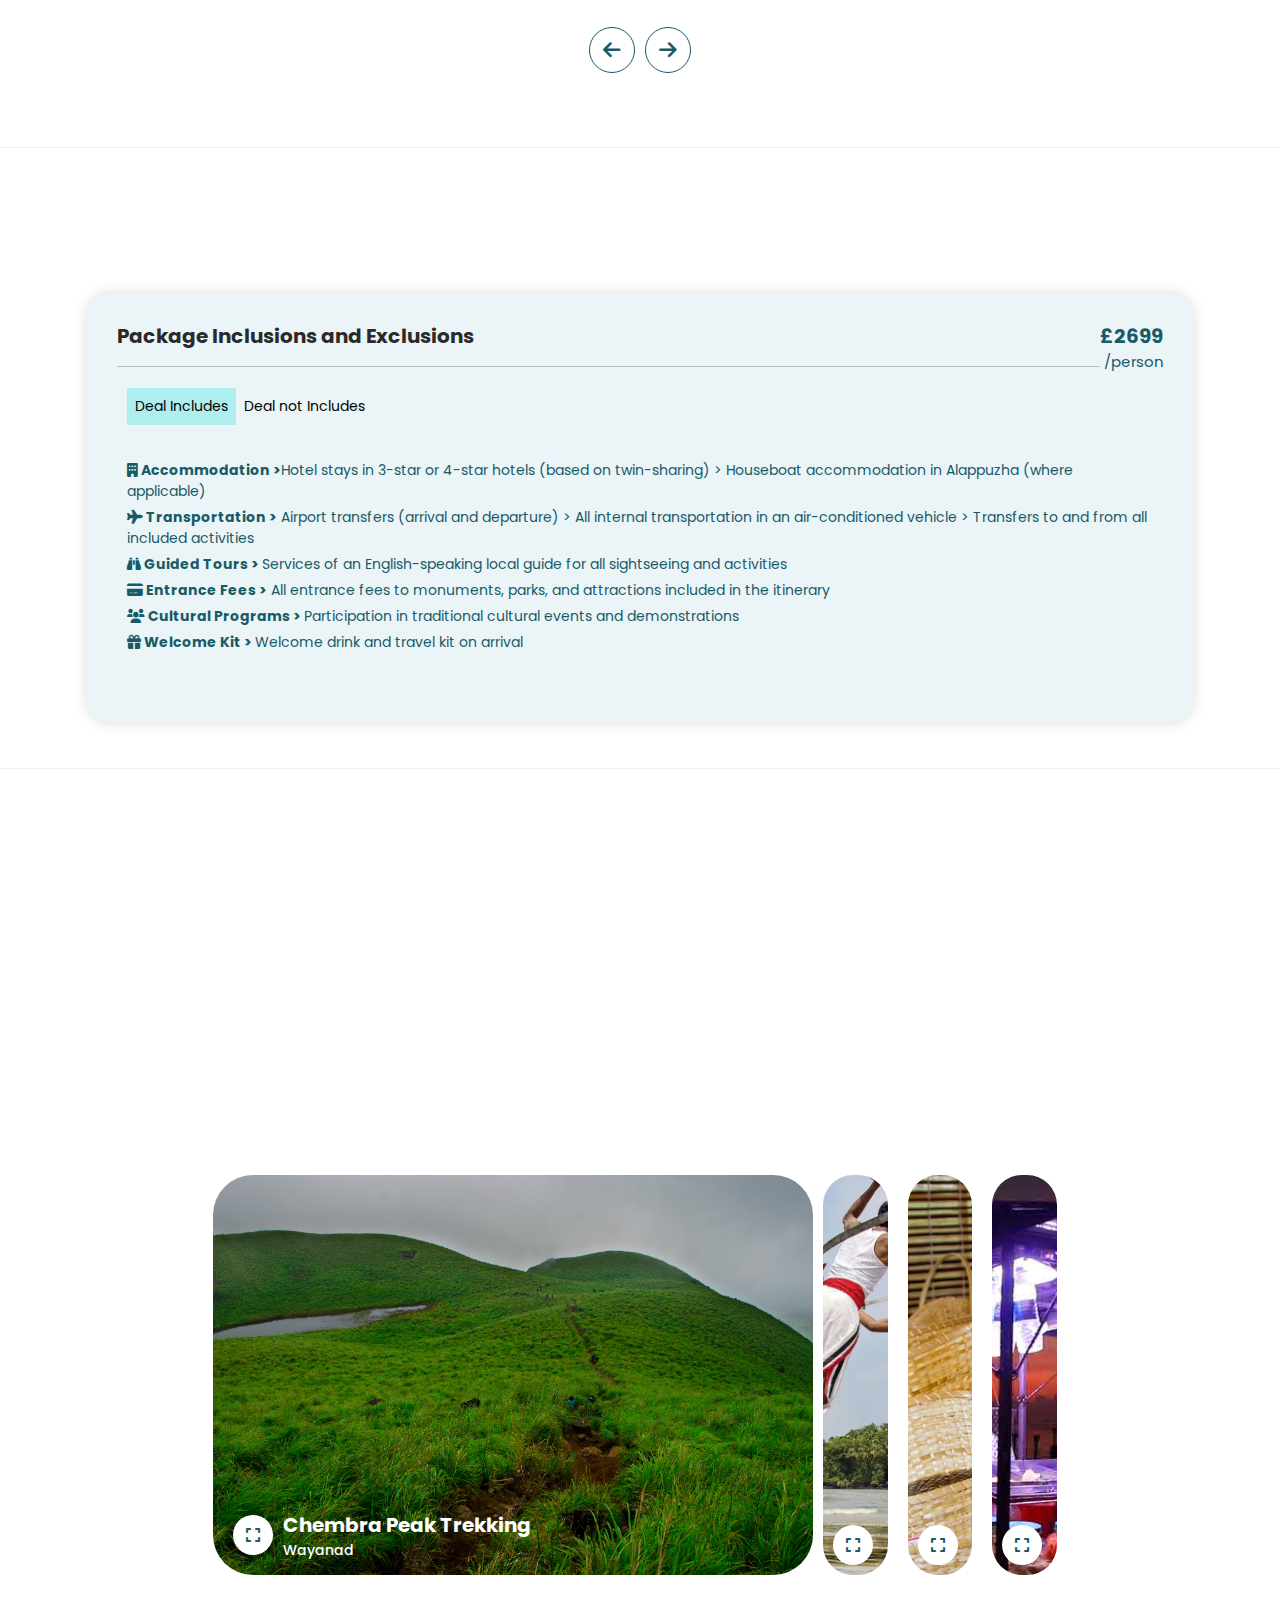
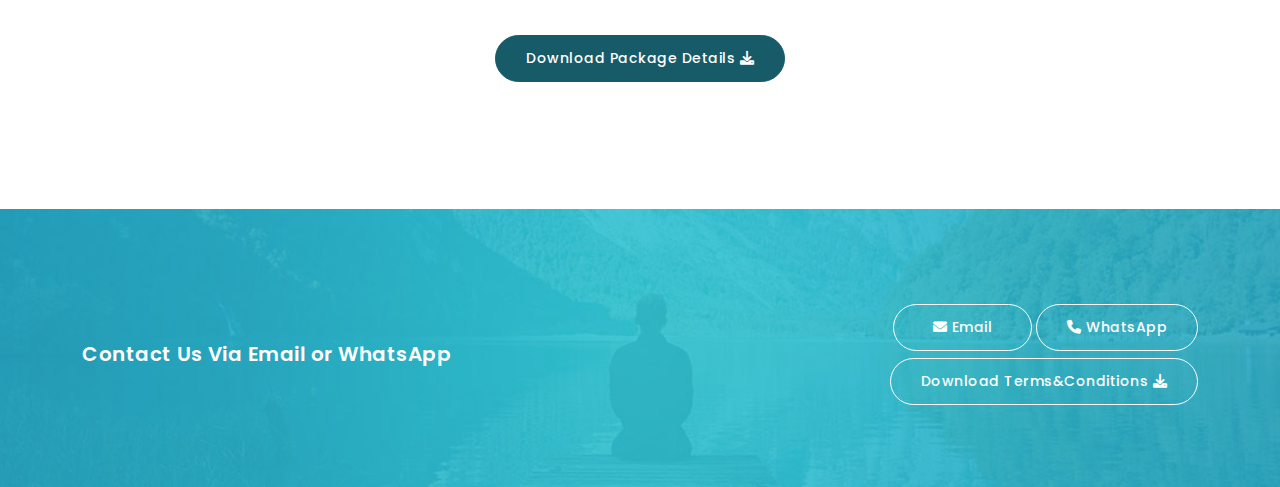
==== commit b293fd3d: "Update package1.html" ====
--- a/package1.html
+++ b/package1.html
@@ -23,618 +23,645 @@
     <link rel="stylesheet" href="https://unpkg.com/swiper@7/swiper-bundle.min.css" />
 </head>
 
-  <body>
-
-      <!-- ***** Preloader Start ***** -->
-      <div id="js-preloader" class="js-preloader">
-          <div class="preloader-inner">
-              <span class="dot"></span>
-              <div class="dots">
-                  <span></span>
-                  <span></span>
-                  <span></span>
-              </div>
-          </div>
-      </div>
-      <!-- ***** Preloader End ***** -->
-      <!-- ***** Header Area Start ***** -->
-      <header class="header-area header-sticky">
-          <div class="container">
-              <div class="row">
-                  <div class="col-12">
-                      <nav class="main-nav">
-                          <!-- ***** Logo Start ***** -->
-                          <a href="index.html" class="logo">
-                              <img class="navLogoImg" src="assets\img\logo.jpg" alt="logo" style="width:67px;padding-top:10px;height:54px;">
-                          </a>
-                          <!-- ***** Logo End ***** -->
-                          <!-- ***** Menu Start ***** -->
-                          <ul class="nav">
-                              <li><a href="package1.html" class="active">Package 1</a></li>
-                              <li><a href="package2.html">Package 2</a></li>
-                              <li><a href="package3.html">Package 3</a></li>
-                          </ul>
-                          <a class='menu-trigger'>
-                              <span>Menu</span>
-                          </a>
-                          <!-- ***** Menu End ***** -->
-                      </nav>
-                  </div>
-              </div>
-          </div>
-      </header>
-      <!-- ***** Header Area End ***** -->
-      <!-- ***** Main Banner Area Start ***** -->
-      <div class="about-main-content">
-          <div class="container">
-              <div class="row">
-                  <div class="col-lg-12">
-                      <div class="content">
-                          <div class="blur-bg"></div>
-                          <h4>Discover Kerala: A Journey of Cultural and Natural Wonders</h4>
-                          <div class="line-dec"></div>
-                          <h2>Package 1</h2>
-                          <p>
-                              Embark on a 14-day adventure through Kerala with our Wanderghats package 1.
-                              From trekking in the lush hills of Wayanad to cruising the serene backwaters of Alappuzha,
-                              this journey offers a perfect blend of cultural experiences, natural beauty, and traditional activities.
-                              Enjoy guided tours, comfortable accommodations, and unique local experiences that showcase the best of Kerala.
-                          </p>
-                      </div>
-                  </div>
-              </div>
-          </div>
-      </div>
-      <!-- ***** Main Banner Area End ***** -->
-      <div class="cities-town" id="cities-town">
-          <div class="container">
-              <div class="row">
-                  <div class="slider-content">
-                      <div class="row">
-                          <div class="col-lg-12">
-                              <h2>A Glimps of Package1 <em>Destination &amp; Activities</em></h2>
-                          </div>
-                          <div class="col-lg-12">
-                              <div class="owl-cites-town owl-carousel">
-                                  <div class="item">
-                                      <div class="thumb">
-                                          <img src="assets/images/b_athirapally falls.jpg" alt="Athirapally water falls">
-                                          <h4 class="imgTitle">Athirapally water falls, Thrissur</h4>
-                                      </div>
-                                  </div>
-                                  <div class="item">
-                                      <div class="thumb">
-                                          <img src="assets/images/b_beach.jpg" alt="Beach, Kozhikode ">
-                                          <h4>Beach, Kozhikode</h4>
-                                      </div>
-                                  </div>
-                                  <div class="item">
-                                      <div class="thumb">
-                                          <img src="assets/images/b_Chembra_Peak_Heart_Lake.jpg" alt="Chembra Peak Heart Lake">
-                                          <h4>Chembra Peak Heart Lake, Wayanad</h4>
-                                      </div>
-                                  </div>
-                                  <div class="item">
-                                      <div class="thumb">
-                                          <img src="assets/images/b_Devikulam.jpg" alt="Devikulam">
-                                          <h4>Devikulam, Wayanad</h4>
-                                      </div>
-                                  </div>
-                                  <div class="item">
-                                      <div class="thumb">
-                                          <img src="assets/images/b_farmvisit_wayand.jpg" alt="farmvisit_wayand">
-                                          <h4>Farm visit, wayand</h4>
-                                      </div>
-                                  </div>
-                                  <div class="item">
-                                      <div class="thumb">
-                                          <img src="assets/images/b_festival.jpg" alt="festival">
-                                          <h4>Festivals in Kerala</h4>
-                                      </div>
-                                  </div>
-                                  <div class="item">
-                                      <div class="thumb">
-                                          <img src="assets/images/b_houseboat.jpg" alt="houseboat">
-                                          <h4>Houseboat, Alappuzha</h4>
-                                      </div>
-                                  </div>
-                                  <div class="item">
-                                      <div class="thumb">
-                                          <img src="assets/images/b_Kalaripayattu_warriors.jpg" alt="Kalaripayattu">
-                                          <h4>Kalaripayattu, Martial Arts </h4>
-                                      </div>
-                                  </div>
-                                  <div class="item">
-                                      <div class="thumb">
-                                          <img src="assets/images/b_kathakali_artform.jpg" alt="kathakali_artform">
-                                          <h4>Kathakali, Artform</h4>
-                                      </div>
-                                  </div>
-                                  <div class="item">
-                                      <div class="thumb">
-                                          <img src="assets/images/b_Mohiniattam_traditional_artform.jpg" alt="Mohiniattam_traditional_artform">
-                                          <h4>Mohiniattam, Artform</h4>
-                                      </div>
-                                  </div>
-                                  <div class="item">
-                                      <div class="thumb">
-                                          <img src="assets/images/b_Munroe Island.jpg" alt="Munroe Island">
-                                          <h4>Boating and Island Life Exploration, Munroe Island</h4>
-                                      </div>
-                                  </div>
-                                  <div class="item">
-                                      <div class="thumb">
-                                          <img src="assets/images/b_Theyyam.jpg" alt="Theyyam">
-                                          <h4>Theyyam, Artform</h4>
-                                      </div>
-                                  </div>
-
-                              </div>
-                          </div>
-                      </div>
-                  </div>
-              </div>
-          </div>
-      </div>
-
-      <div class="weekly-offers">
-          <div class="container">
-              <div class="row">
-                  <div class="col-lg-6 offset-lg-3">
-                      <div class="section-heading text-center">
-                          <h2>Package Overview</h2>
-                          <p>
-                              Our <b>Wanderghats package 1</b> offers an extensive exploration of this beautiful state, 
-                              covering multiple diverse destinations. You'll experience the best of Kerala's natural landscapes, 
-                              cultural heritage, and traditional activities.
-                          </p>
-                      </div>
-                  </div>
-              </div>
-          </div>
-      </div>
-      <div class="row"style="width:70%; margin:auto;">
-          <div class="col-lg-4" style="background-color: #EBF4F6; border-radius: 23px; padding: 6%;">
-              
-              <center>
-                  <div class="info-item">
-
-                      <h1>14&nbsp;&nbsp;&nbsp;<i class="fa-solid fa-sun fa-xl" style="color: #175b69;"></i></h1><br>
-                      <span>&nbsp;Days</span>
-                  </div>
-              </center>
-          </div>
-          <div class="col-lg-4" style=" background-color: #EBF4F6; border-radius: 23px; padding: 6%;  ">
-              <center>
-                  <div class="info-item">
-                      <h1>15&nbsp;&nbsp;&nbsp;<i class="fa-solid fa-moon fa-xl" style="color: #175b69;"></i></h1><br>
-                      <span>&nbsp;Night</span>
-                  </div>
-              </center>
-          </div>
-          <div class="col-lg-4" style=" background-color: #EBF4F6; border-radius: 23px; padding: 6%; ">
-              <center>
-                  <div class="info-item">
-                      <h1>12&nbsp;&nbsp;&nbsp;&nbsp;<i class="fa-solid fa-location-dot fa-xl" style="color: #175b69;"></i></h1><br>
-                      <span>&nbsp;Destinations</span>
-                  </div>
-              </center>
-          </div>
-      </div><br><br><br>
-      <div class="weekly-offers">
-          <div class="container">
-              
-                              <div class="item">
-                                  <div class="thumb">
-                                      <div class="text">
-                                          <h4>Wanderghats Package 1</h4>
-                                          <h6>£2699<br><span>/person</span></h6>
-                                          <div class="line-dec"></div>
-                                          <hr>
-                                          <ul class="tabs">
-                                              <li><a class="tab-link active" onclick="openTab('deal-includes')">Deal Includes</a></li>
-                                              <li><a class="tab-link" onclick="openTab('deal-not-includes')">Deal not Includes</a></li>
-                                          </ul>
-                                          <div id="deal-includes" class="tab-content active">
-                                              <ul>
-                                                  <li>
-                                                      <b><i class="fa fa-building"></i> Accommodation ></b>Hotel stays in 3-star or 4-star hotels (based on twin-sharing) > Houseboat accommodation in Alappuzha (where applicable)
-                                                  </li>
-                                                  <li>
-                                                      <b>  <i class="fa fa-plane"></i> Transportation ></b> Airport transfers (arrival and departure) > All internal transportation in an air-conditioned vehicle > Transfers to and from all included activities
-                                                  </li>
-                                                  <li>
-                                                      <b> <i class="fa fa-binoculars"></i> Guided Tours > </b>Services of an English-speaking local guide for all sightseeing and activities
-                                                  </li>
-                                                  <li>
-                                                      <b> <i class="fa fa-credit-card"></i> Entrance Fees ></b> All entrance fees to monuments, parks, and attractions included in the itinerary
-                                                  </li>
-                                                  <li>
-                                                      <b><i class="fa fa-users"></i> Cultural Programs > </b>Participation in traditional cultural events and demonstrations
-                                                  </li>
-                                                  <li>
-                                                      <b><i class="fa fa-gift"></i> Welcome Kit > </b>Welcome drink and travel kit on arrival
-                                                  </li>
-                                              </ul>
-                                              <br><br><br><br>
-                                          </div>
-
-                                          <div id="deal-not-includes" class="tab-content">
-                                              <ul>
-                                                  <li><b>International and Domestic Flights ></b>Airfare to and from Kerala</li>
-                                                  <li><b>Food and Beverages ></b>Meals not specified in the itinerary, Beverages (alcoholic and non-alcoholic) other than those provided in the package</li>
-                                                  <li><b>Travel Insurance > </b>Comprehensive travel insurance (mandatory for all travelers)</li>
-                                                  <li><b>Visa Fees ></b>Visa application fees for entry into India</li>
-                                                  <li><b>Personal Expenses > </b>Laundry, phone calls, tips, shopping, souvenirs</li>
-                                                  <li><b>Optional Activities ></b>Any optional tours or activities not specified in the itinerary</li>
-                                                  <li><b>Medical Expenses ></b>Any medical expenses or emergency evacuation costs</li>
-                                                  <li><b>Gratuities ></b>Tips for guides, drivers, and hotel staff</li>
-                                                  <li><b>Additional Transport ></b>Any additional transportation not included in the itinerary</li>
-                                                  <li><b>Any Other Expenses ></b>Any other expenses not explicitly mentioned in the "Deal Includes" section</li>
-                                              </ul>
-                                          </div>
-
-                                      </div>
-                                  </div>
-                              
-              </div>
-          </div>
-      </div>
-
-
-      <div class="weekly-offers">
-          <div class="container">
-              <div class="row">
-                  <div class="col-lg-6 offset-lg-3">
-                      <div class="section-heading text-center">
-                          <h2>Daily Itinerary and Activities</h2>
-                          <p>Discover each day's unique experiences with our comprehensive itinerary. From adventurous treks and cultural explorations to serene cruises and immersive local activities, every day offers a blend of excitement and relaxation, ensuring an unforgettable journey.</p>
-                      </div>
-                  </div>
-              </div>
-          </div>
-          <div class="container-fluid">
-              <div class="row">
-                  <div class="col-lg-12">
-                      <div class="owl-weekly-offers owl-carousel">
-                          <div class="item" style="top: 15%;max-height:120px;">
-                              <div class="thumb">
-                                  <div class="text">
-                                      <h4>Wayanad<br /> Adventure<br></h4>
-                                      <h6>Day 1<br></h6>
-                                      <div class="line-dec"></div>
-                                      <ul>
-                                          <!--<li>Deal Includes:</li>-->
-                                          <li><i class="fa fa-building"></i> <b>Location:</b> Vythiri Village</li>
-                                          <li><i class="fa fa-fire" aria-hidden="true"></i> <b>Activities:</b> Chembra Peak Trekking, Vythiri Village explore</li>
-                                          <li><img src="assets\img\travel package logo 2.png" alt="Kerala logo"></li>
-
-                                      </ul>
-                                      <br>
-                                  </div>
-                              </div>
-                          </div>
-                          <div class="item" style="top: 15%; max-height: 120px; ">
-                              <div class="thumb">
-                                  <div class="text">
-                                      <h4>Wayanad <br /> Cultural Experience<br></h4>
-                                      <h6>Day 2<br></h6>
-                                      <div class="line-dec"></div>
-                                      <ul>
-                                          <!--<li>Deal Includes:</li>-->
-                                          <li><i class="fa fa-building"></i> <b>Location:</b> Cheruvayal and Nellarachal</li>
-                                          <li><i class="fa fa-fire" aria-hidden="true"></i> <b>Activities:</b> Bamboo Craft Making, Farm Visit, Pottery Making, Jain Temple Visit</li>
-                                          <li><img src="assets\img\travel package logo 2.png" alt="logo"></li>
-
-                                      </ul>
-                                      <br>
-                                  </div>
-                              </div>
-                          </div>
-                          <div class="item" style="top: 15%; max-height: 120px;">
-                              <div class="thumb">
-                                  <div class="text">
-                                      <h4>Kozhikode <br /> Delights<br></h4>
-                                      <h6>Day 3<br></h6>
-                                      <div class="line-dec"></div>
-                                      <ul>
-                                          <!--<li>Deal Includes:</li>-->
-                                          <li><i class="fa fa-building"></i> <b>Location:</b> Kozhikode </li>
-                                          <li><i class="fa fa-fire" aria-hidden="true"></i> <b>Activities:</b> Street Food Exploration, Beach Visit</li>
-                                          <li><img src="assets\img\travel package logo 2.png" alt="logo"></li>
-
-                                      </ul>
-                                      <br>
-                                  </div>
-                              </div>
-                          </div>
-                          <div class="item" style="top: 15%; max-height: 120px;">
-                              <div class="thumb">
-                                  <div class="text">
-                                      <h4>Beypore <br /> Traditions<br></h4>
-                                      <h6>Day 4<br></h6>
-                                      <div class="line-dec"></div>
-                                      <ul>
-                                          <!--<li>Deal Includes:</li>-->
-                                          <li><i class="fa fa-building"></i> <b>Location:</b> Beypore, Kozhikode</li>
-                                          <li><i class="fa fa-fire" aria-hidden="true"></i> <b>Activities:</b> Uru Making (Traditional Kerala Boat), Muslim Folk Dance</li>
-                                          <li><img src="assets\img\travel package logo 2.png" alt="logo"></li>
-
-                                      </ul>
-                                      <br>
-
-                                  </div>
-                              </div>
-                          </div>
-                          <div class="item" style="top: 15%; max-height: 120px;">
-                              <div class="thumb">
-                                  <div class="text">
-                                      <h4>Ponnani <br /> Heritage<br></h4>
-                                      <h6>Day 5<br></h6>
-                                      <div class="line-dec"></div>
-                                      <ul>
-                                          <!--<li>Deal Includes:</li>-->
-                                          <li><i class="fa fa-building"></i> <b>Location:</b> Ponnani, Malappuram</li>
-                                          <li><i class="fa fa-fire" aria-hidden="true"></i> <b>Activities:</b> Kalaripayattu (Martial Arts), Coir Making, Vadakkumnatha Temple Visit</li>
-                                          <li><img src="assets\img\travel package logo 2.png" alt="logo"></li>
-
-                                      </ul>
-                                  </div>
-                              </div>
-                          </div>
-                          <div class="item" style="top: 15%; max-height: 120px;">
-                              <div class="thumb">
-                                  <div class="text">
-                                      <h4>Thrissur <br /> Highlights<br></h4>
-                                      <h6>Day 6<br></h6>
-                                      <div class="line-dec"></div>
-                                      <ul>
-                                          <!--<li>Deal Includes:</li>-->
-                                          <li><i class="fa fa-building"></i> <b>Location:</b> Thrissur</li>
-                                          <li><i class="fa fa-fire" aria-hidden="true"></i> <b>Activities:</b> Athirapalli Waterfall</li>
-                                          <li><img src="assets\img\travel package logo 2.png" alt="logo"></li>
-
-                                      </ul>
-                                      <br>
-                                      <br>
-
-                                  </div>
-                              </div>
-                          </div>
-                          <div class="item" style="top: 15%; max-height: 120px;">
-                              <div class="thumb">
-                                  <div class="text">
-                                      <h4>Munnar  <br /> Spice Tour<br></h4>
-                                      <h6>Day 7<br></h6>
-                                      <div class="line-dec"></div>
-                                      <ul>
-                                          <!--<li>Deal Includes:</li>-->
-                                          <li><i class="fa fa-building"></i> <b>Location:</b> Devikulam</li>
-                                          <li><i class="fa fa-fire" aria-hidden="true"></i> <b>Activities:</b> Spice Tour</li>
-                                          <li><img src="assets\img\travel package logo 2.png" alt="logo"></li>
-
-                                      </ul>
-                                      <br>
-                                      <br>
-
-                                  </div>
-                              </div>
-                          </div>
-                          <div class="item" style="top: 15%; max-height: 120px;">
-                              <div class="thumb">
-                                  <div class="text">
-                                      <h4>Thekkady <br> Wilderness<br></h4>
-                                      <h6>Day 8<br></h6>
-                                      <div class="line-dec"></div>
-                                      <ul>
-                                          <!--<li>Deal Includes:</li>-->
-                                          <li><i class="fa fa-building"></i> <b>Location:</b> Idukki</li>
-                                          <li><i class="fa fa-fire" aria-hidden="true"></i> <b>Activities:</b> Forest Trekking, Sathram Village Tour</li>
-                                          <li><img src="assets\img\travel package logo 2.png" alt="logo"></li>
-
-                                      </ul>
-                                      <br>
-                                  </div>
-                              </div>
-                          </div>
-                          <div class="item" style="top: 15%; max-height: 120px;">
-                              <div class="thumb">
-                                  <div class="text">
-                                      <h4>Thekkady <br> Nature Trails<br></h4>
-                                      <h6>Day 9<br></h6>
-                                      <div class="line-dec"></div>
-                                      <ul>
-                                          <!--<li>Deal Includes:</li>-->
-                                          <li><i class="fa fa-building"></i> <b>Location:</b> Idukki</li>
-                                          <li><i class="fa fa-fire" aria-hidden="true"></i> <b>Activities:</b> Malamanda Trekking, Madamma Kulam Waterfalls</li>
-                                          <li><img src="assets\img\travel package logo 2.png" alt="logo"></li>
-
-                                      </ul>
-                                      <br>
-
-                                  </div>
-                              </div>
-                          </div>
-                          <div class="item" style="top: 15%; max-height: 120px;">
-                              <div class="thumb">
-                                  <div class="text">
-                                      <h4>Munroe Island   <br /> Exploration<br></h4>
-                                      <h6>Day 10<br></h6>
-                                      <div class="line-dec"></div>
-                                      <ul>
-                                          <!--<li>Deal Includes:</li>-->
-                                          <li><i class="fa fa-building"></i> <b>Location:</b> Kollam</li>
-                                          <li><i class="fa fa-fire" aria-hidden="true"></i> <b>Activities:</b> Kayaking, Island Life Exploration</li>
-                                          <li><img src="assets\img\travel package logo 2.png" alt="logo"></li>
-                                      </ul>
-                                      <br>
-                                  </div>
-                              </div>
-                          </div>
-                          <div class="item" style="top: 15%; max-height: 120px;">
-                              <div class="thumb">
-                                  <div class="text">
-                                      <h4>Village     <br /> Experience<br></h4>
-                                      <h6>Day 11<br></h6>
-                                      <div class="line-dec"></div>
-                                      <ul>
-                                          <!--<li>Deal Includes:</li>-->
-                                          <li><i class="fa fa-building"></i> <b>Location:</b> Alappuzha, Kochi</li>
-                                          <li><i class="fa fa-fire" aria-hidden="true"></i> <b>Activities:</b> Folk Night, Traditional Kerala Wedding</li>
-                                          <li><img src="assets\img\travel package logo 2.png" alt="logo"></li>
-
-                                      </ul>
-                                      <br>
-                                  </div>
-                              </div>
-                          </div>
-                          <div class="item" style="top: 15%; max-height: 120px;">
-                              <div class="thumb">
-                                  <div class="text">
-                                      <h4>Varkala<br /> Beach Retreat<br></h4>
-                                      <h6>Day 12<br></h6>
-                                      <div class="line-dec"></div>
-                                      <ul>
-                                          <!--<li>Deal Includes:</li>-->
-                                          <li><i class="fa fa-building"></i> <b>Location:</b> Trivandrum </li>
-                                          <li><i class="fa fa-fire" aria-hidden="true"></i> <b>Activities:</b> Varkala Beach</li>
-                                          <li><img src="assets\img\travel package logo 2.png" alt="logo"></li>
-
-                                      </ul>
-                                      <br>
-
-                                      <br>
-                                  </div>
-                              </div>
-                          </div>
-                          <div class="item" style="top: 15%; max-height: 120px;">
-                              <div class="thumb">
-                                  <div class="text">
-                                      <h4>Backwaters    <br /> Bliss<br></h4>
-                                      <h6>Day 13<br></h6>
-                                      <div class="line-dec"></div>
-                                      <ul>
-                                          <!--<li>Deal Includes:</li>-->
-                                          <li><i class="fa fa-building"></i> <b>Location:</b> Alappuzha, Kumarakom</li>
-                                          <li><i class="fa fa-fire" aria-hidden="true"></i> <b>Activities:</b> Houseboat Cruise</li>
-                                          <li><img src="assets\img\travel package logo 2.png" alt="logo"></li>
-
-                                      </ul>
-                                      <br>
-
-                                      <br>
-                                  </div>
-                              </div>
-                          </div>
-                          <div class="item" style="top: 15%; max-height: 120px;">
-                              <div class="thumb">
-                                  <div class="text">
-                                      <h4>Fort Kochi  <br /> Heritage Walk<br></h4>
-                                      <h6>Day 14<br></h6>
-                                      <div class="line-dec"></div>
-                                      <ul>
-                                          <!--<li>Deal Includes:</li>-->
-                                          <li><i class="fa fa-building"></i> <b>Location:</b> Mattancherry, Jew Street</li>
-                                          <li><i class="fa fa-fire" aria-hidden="true"></i> <b>Activities:</b>Historical and Cultural Exploration</li>
-                                          <li><img src="assets\img\travel package logo 2.png" alt="logo"></li>
-
-                                      </ul>
-                                      <br>
-                                  </div>
-                              </div>
-                          </div>
-                      </div>
-                  </div>
-              </div>
-          </div>
-      </div>
-
-      <div class="best-locations">
-          <div class="container">
-                      <div class="section-heading text-center">
-                          <h2>Activities and Tours</h2>
-                          <p>Discover each day's unique experiences with our comprehensive itinerary. From adventurous treks and cultural explorations to serene cruises and immersive local activities, every day offers a blend of excitement and relaxation, ensuring an unforgettable journey.</p>
-                      </div>
-                  </div>
-                  <div class="col-lg-8 offset-lg-2">
-                      <div class="options">
-                          <div class="option active" style="background-image: url('assets/images/Chembra Peak Trekking.jpg');">
-                              <div class="shadow"></div>
-                              <div class="label">
-                                  <div class="icon">
-                                      <i class="fas fa-expand"></i>
-                                  </div>
-                                  <div class="info">
-                                      <div class="main">Chembra Peak Trekking</div>
-                                      <div class="sub">Wayanad</div>
-                                  </div>
-                              </div>
-                          </div>
-                          <div class="option" style="background-image: url('assets/images/Kalaripayattu.jpg');">
-                              <div class="shadow"></div>
-                              <div class="label">
-                                  <div class="icon">
-                                      <i class="fas fa-expand"></i>
-                                  </div>
-                                  <div class="info">
-                                      <div class="main">Kalaripayattu</div>
-                                      <div class="sub">Ponnani, Malapuram</div>
-                                  </div>
-                              </div>
-                          </div>
-                          <div class="option" style="background-image: url('assets/images/bambo.jpg'); ">
-                              <div class="shadow"></div>
-                              <div class="label">
-                                  <div class="icon">
-                                      <i class="fas fa-expand"></i>
-                                  </div>
-                                  <div class="info">
-                                      <div class="main">Bamboo craft making </div>
-                                      <div class="sub">Wayanad</div>
-                                  </div>
-                              </div>
-                          </div>
-                          <div class="option" style="background-image: url('assets/images/kozhikode-food.jpg'); ">
-                              <div class="shadow"></div>
-                              <div class="label">
-                                  <div class="icon">
-                                      <i class="fas fa-expand"></i>
-                                  </div>
-                                  <div class="info">
-                                      <div class="main">Street food exploration </div>
-                                      <div class="sub">Kozhikode</div>
-                                  </div>
-                              </div>
-                          </div>
-                          
-                      </div>
-                  </div>
-                  <div class="col-lg-12">
-                      <div class="main-button text-center">
-                          <a href="assets\WanderghatsPackage.docx" download="Wanderghats Package">Download Package Details <i class="fa fa-download" aria-hidden="true"></i></a>
-                      </div>
-
-          </div>
-      </div>
-
-      <div class="call-to-action">
-          <div class="container">
-              <div class="row">
-                  <div class="col-lg-8">
-                      <h2>Are You Looking To Know More ?</h2>
-                      <h4>Contact Us Via Email or WhatsApp</h4>
-                  </div>
-                  <div class="col-lg-4">
-                      <div class="border-button">
-                          <a onclick="sendEmail()">&nbsp;&nbsp;<i class="fa fa-envelope aria-hidden=" true""></i>&nbsp;Email&nbsp;&nbsp;</a>
-                          <a onclick="sendWhatsApp()"><i class="fa fa-phone" aria-hidden="true"></i>&nbsp;WhatsApp</a>
-                          <a href="assets\Wanderghats Terms and Conditions.docx">Download Terms&Conditions <i class="fa fa-download" aria-hidden="true"></i> </a>
-                      </div>
-                  </div>
-              </div>
-          </div>
-      </div>
-      <!--<footer>
+<body>
+
+    <!-- ***** Preloader Start ***** -->
+    <div id="js-preloader" class="js-preloader">
+        <div class="preloader-inner">
+            <span class="dot"></span>
+            <div class="dots">
+                <span></span>
+                <span></span>
+                <span></span>
+            </div>
+        </div>
+    </div>
+    <!-- ***** Preloader End ***** -->
+    <!-- ***** Header Area Start ***** -->
+    <header class="header-area header-sticky">
+        <div class="container">
+            <div class="row">
+                <div class="col-12">
+                    <nav class="main-nav">
+                        <!-- ***** Logo Start ***** -->
+                        <a href="index.html" class="logo" style="font-family:'Times New Roman';font-weight:600;">
+                            Wanderghats
+                        </a>
+                        <!-- ***** Logo End ***** -->
+                        <!-- ***** Menu Start ***** -->
+                        <ul class="nav">
+                            <li><a href="package1.html" class="active">Tropical Line</a></li>
+                            <li><a href="package2.html">Nature Line</a></li>
+                            <li><a href="package3.html">Retreat Line</a></li>
+                        </ul>
+                        <a class='menu-trigger'>
+                            <span>Menu</span>
+                        </a>
+                        <!-- ***** Menu End ***** -->
+                    </nav>
+                </div>
+            </div>
+        </div>
+    </header>
+    <!-- ***** Header Area End ***** -->
+    <!-- ***** Main Banner Area Start ***** -->
+    <div class="about-main-content">
+        <div class="container">
+            <div class="row">
+                <div class="col-lg-12">
+                    <div class="content">
+                        <div class="blur-bg"></div>
+                        <h4>A 14-Day Kerala Adventure</h4>
+                        <div class="line-dec"></div>
+                        <h2>Tropical Line</h2>
+                        <p>
+                            Embark on an unforgettable 14-day journey through the captivating landscapes of Kerala with
+                            our Tropical Line package. Trek through the lush hills of Wayanad, cruise the tranquil backwaters of
+                            Alappuzha, and immerse yourself in a rich tapestry of cultural experiences, natural wonders,
+                            and traditional activities. Enjoy guided tours, comfortable accommodations,
+                            and unique local encounters that highlight the very best of Kerala.
+                        </p>
+                    </div>
+                </div>
+            </div>
+        </div>
+    </div>
+    <!-- ***** Main Banner Area End ***** -->
+    <div class="cities-town" id="cities-town">
+        <div class="container">
+            <div class="row">
+                <div class="slider-content">
+                    <div class="row">
+                        <div class="col-lg-12">
+                            <h2>A Glimps of Tropical Line Package <em>Destination &amp; Activities</em></h2>
+                        </div>
+                        <div class="col-lg-12">
+                            <div class="owl-cites-town owl-carousel">
+                                <div class="item">
+                                    <div class="thumb">
+                                        <img src="assets/images/b_athirapally falls.jpg" alt="Athirapally water falls">
+                                        <h4 class="imgTitle">Athirapally water falls, Thrissur</h4>
+                                    </div>
+                                </div>
+                                <div class="item">
+                                    <div class="thumb">
+                                        <img src="assets/images/b_beach.jpg" alt="Beach, Kozhikode ">
+                                        <h4>Beach, Kozhikode</h4>
+                                    </div>
+                                </div>
+                                <div class="item">
+                                    <div class="thumb">
+                                        <img src="assets/images/b_Chembra_Peak_Heart_Lake.jpg" alt="Chembra Peak Heart Lake">
+                                        <h4>Chembra Peak Heart Lake, Wayanad</h4>
+                                    </div>
+                                </div>
+                                <div class="item">
+                                    <div class="thumb">
+                                        <img src="assets/images/b_Devikulam.jpg" alt="Devikulam">
+                                        <h4>Devikulam, Wayanad</h4>
+                                    </div>
+                                </div>
+                                <div class="item">
+                                    <div class="thumb">
+                                        <img src="assets/images/b_farmvisit_wayand.jpg" alt="farmvisit_wayand">
+                                        <h4>Farm visit, wayand</h4>
+                                    </div>
+                                </div>
+                                <div class="item">
+                                    <div class="thumb">
+                                        <img src="assets/images/b_festival.jpg" alt="festival">
+                                        <h4>Festivals in Kerala</h4>
+                                    </div>
+                                </div>
+                                <div class="item">
+                                    <div class="thumb">
+                                        <img src="assets/images/b_houseboat.jpg" alt="houseboat">
+                                        <h4>Houseboat, Alappuzha</h4>
+                                    </div>
+                                </div>
+                                <div class="item">
+                                    <div class="thumb">
+                                        <img src="assets/images/b_Kalaripayattu_warriors.jpg" alt="Kalaripayattu">
+                                        <h4>Kalaripayattu, Martial Arts </h4>
+                                    </div>
+                                </div>
+                                <div class="item">
+                                    <div class="thumb">
+                                        <img src="assets/images/b_kathakali_artform.jpg" alt="kathakali_artform">
+                                        <h4>Kathakali, Artform</h4>
+                                    </div>
+                                </div>
+                                <div class="item">
+                                    <div class="thumb">
+                                        <img src="assets/images/b_Mohiniattam_traditional_artform.jpg" alt="Mohiniattam_traditional_artform">
+                                        <h4>Mohiniattam, Artform</h4>
+                                    </div>
+                                </div>
+                                <div class="item">
+                                    <div class="thumb">
+                                        <img src="assets/images/b_Munroe Island.jpg" alt="Munroe Island">
+                                        <h4>Boating and Island Life Exploration, Munroe Island</h4>
+                                    </div>
+                                </div>
+                                <div class="item">
+                                    <div class="thumb">
+                                        <img src="assets/images/b_Theyyam.jpg" alt="Theyyam">
+                                        <h4>Theyyam, Artform</h4>
+                                    </div>
+                                </div>
+
+                            </div>
+                        </div>
+                    </div>
+                </div>
+            </div>
+        </div>
+    </div>
+
+    <div class="weekly-offers">
+        <div class="container">
+            <div class="row">
+                <div class="section-heading text-center">
+                    <h2>Package Overview</h2>
+                    <p>
+                        Our <b><em>Tropical Line </em></b>package invites you on an immersive 14-day journey through the diverse beauty of Kerala.
+                        Explore the verdant hills of Wayanad with invigorating treks, and unwind on the tranquil backwaters of Alappuzha.
+                        Experience the vibrant local culture through traditional activities, such as bamboo craft making and folk dance.
+                        From the majestic Athirapalli Waterfalls to the serene houseboat cruises in Kumarakom, each day offers a unique blend
+                        of natural splendor and cultural richness. This extensive adventure is designed to showcase the best of Kerala's landscapes,
+                        heritage, and authentic local experiences.
+                    </p>
+                </div>
+            </div>
+        </div>
+    </div>
+    <div class="row" style="width:70%; margin:auto;">
+        <div class="col-lg-4" style="background-color: #EBF4F6; border-radius: 23px; padding: 5%;">
+
+            <center>
+                <div class="info-item">
+
+                    <h1>14&nbsp;&nbsp;&nbsp;<i class="fa-solid fa-sun fa-xl" style="color: #175b69;"></i></h1><br>
+                    <span style="color: #175b69; font-size: 18px;">&nbsp;Days</span>
+                </div>
+            </center>
+        </div>
+        <div class="col-lg-4" style=" background-color: #EBF4F6; border-radius: 23px; padding: 5%;  ">
+            <center>
+                <div class="info-item">
+                    <h1>15&nbsp;&nbsp;&nbsp;<i class="fa-solid fa-moon fa-xl" style="color: #175b69;"></i></h1><br>
+                    <span style="color: #175b69; font-size: 18px;">&nbsp;Night</span>
+                </div>
+            </center>
+        </div>
+        <div class="col-lg-4" style=" background-color: #EBF4F6; border-radius: 23px; padding: 5%; ">
+            <center>
+                <div class="info-item">
+                    <h1>12&nbsp;&nbsp;&nbsp;&nbsp;<i class="fa-solid fa-location-dot fa-xl" style="color: #175b69;"></i></h1><br>
+                    <span style="color: #175b69; font-size:18px;">&nbsp;Destinations</span>
+                </div>
+            </center>
+        </div>
+        <div class="col-lg-12" style=" background-color: #EBF4F6; border-radius: 23px; padding: 5%; margin-top:10px;">
+            <center>
+                <div class="info-item">
+                    <h1>£ 2699/€ 3199&nbsp;&nbsp;&nbsp;&nbsp;<i class="fa-solid fa-credit-card fa-xl" style="color: #175b69;"></i></h1><br>
+                    <span style="color: #175b69; font-size:18px;">&nbsp;Per Person</span>
+                </div>
+            </center>
+        </div>
+    </div>
+
+
+    <div class="weekly-offers">
+        <div class="container">
+            <div class="row">
+                    <div class="section-heading text-center">
+                        <h2>Daily Itinerary and Activities</h2>
+                        <p>Experience a day-by-day adventure with our Tropical Line package, where each day unfolds a unique blend of excitement
+                        and relaxation. Begin with an adventurous trek to Chembra Peak and explore the beauty of Wayanad. Dive into local culture
+                        with activities like bamboo craft making and pottery, followed by vibrant street food exploration in Kozhikode. 
+                        Witness traditional boat-making and folk dances in Beypore, and delve into heritage with Kalaripayattu and temple 
+                        visits in Ponnani. Marvel at the Athirapalli Waterfalls, and explore the spice gardens of Munnar. Enjoy wilderness treks 
+                        and village visits in Thekkady, followed by serene kayaking and island exploration in Munroe Island. Unwind with a 
+                        houseboat cruise through the backwaters of Alappuzha and Kumarakom, and conclude with a heritage walk through the 
+                        historic streets of Fort Kochi. Each day promises a mix of adventure, 
+                        cultural immersion, and relaxation for an unforgettable journey.</p>
+                    </div>
+            </div>
+        </div>
+        <div class="container-fluid">
+            <div class="row">
+                <div class="col-lg-12">
+                    <div class="owl-weekly-offers owl-carousel">
+                        <div class="item" style="top: 15%;max-height:120px;">
+                            <div class="thumb">
+                                <div class="text">
+                                    <h4>Wayanad<br /> Adventure<br></h4>
+                                    <h6>Day 1<br></h6>
+                                    <div class="line-dec"></div>
+                                    <ul>
+                                        <!--<li>Deal Includes:</li>-->
+                                        <li><i class="fa fa-building"></i> <b>Location:</b> Vythiri Village</li>
+                                        <li><i class="fa fa-fire" aria-hidden="true"></i> <b>Activities:</b> Chembra Peak Trekking, Vythiri Village explore</li>
+                                        <li><img src="assets\img\travel package logo 2.png" alt="Kerala logo"></li>
+
+                                    </ul>
+                                    <br>
+                                </div>
+                            </div>
+                        </div>
+                        <div class="item" style="top: 15%; max-height: 120px; ">
+                            <div class="thumb">
+                                <div class="text">
+                                    <h4>Wayanad <br /> Cultural Experience<br></h4>
+                                    <h6>Day 2<br></h6>
+                                    <div class="line-dec"></div>
+                                    <ul>
+                                        <!--<li>Deal Includes:</li>-->
+                                        <li><i class="fa fa-building"></i> <b>Location:</b> Cheruvayal and Nellarachal</li>
+                                        <li><i class="fa fa-fire" aria-hidden="true"></i> <b>Activities:</b> Bamboo Craft Making, Farm Visit, Pottery Making, Jain Temple Visit</li>
+                                        <li><img src="assets\img\w10.png" alt="logo"></li>
+
+                                    </ul>
+                                    <br>
+                                </div>
+                            </div>
+                        </div>
+                        <div class="item" style="top: 15%; max-height: 120px;">
+                            <div class="thumb">
+                                <div class="text">
+                                    <h4>Kozhikode <br /> Delights<br></h4>
+                                    <h6>Day 3<br></h6>
+                                    <div class="line-dec"></div>
+                                    <ul>
+                                        <!--<li>Deal Includes:</li>-->
+                                        <li><i class="fa fa-building"></i> <b>Location:</b> Kozhikode </li>
+                                        <li><i class="fa fa-fire" aria-hidden="true"></i> <b>Activities:</b> Street Food Exploration, Beach Visit</li>
+                                        <li><img src="assets\img\travel package logo 3.png" alt="logo"></li>
+
+                                    </ul>
+                                    <br>
+                                    <br>
+                                </div>
+                            </div>
+                        </div>
+                        <div class="item" style="top: 15%; max-height: 120px;">
+                            <div class="thumb">
+                                <div class="text">
+                                    <h4>Beypore <br /> Traditions<br></h4>
+                                    <h6>Day 4<br></h6>
+                                    <div class="line-dec"></div>
+                                    <ul>
+                                        <!--<li>Deal Includes:</li>-->
+                                        <li><i class="fa fa-building"></i> <b>Location:</b> Beypore, Kozhikode</li>
+                                        <li><i class="fa fa-fire" aria-hidden="true"></i> <b>Activities:</b> Uru Making (Traditional Kerala Boat), Muslim Folk Dance</li>
+                                        <li><img src="assets\img\travel package logo.png" alt="logo"></li>
+
+                                    </ul>
+                                    <br>
+
+                                </div>
+                            </div>
+                        </div>
+                        <div class="item" style="top: 15%; max-height: 120px;">
+                            <div class="thumb">
+                                <div class="text">
+                                    <h4>Ponnani <br /> Heritage<br></h4>
+                                    <h6>Day 5<br></h6>
+                                    <div class="line-dec"></div>
+                                    <ul>
+                                        <!--<li>Deal Includes:</li>-->
+                                        <li><i class="fa fa-building"></i> <b>Location:</b> Ponnani, Malappuram</li>
+                                        <li><i class="fa fa-fire" aria-hidden="true"></i> <b>Activities:</b> Kalaripayattu (Martial Arts), Coir Making, Vadakkumnatha Temple Visit</li>
+                                        <li><img src="assets\img\w1.png" alt="logo"></li>
+
+                                    </ul>
+                                    <br>
+
+                                </div>
+                            </div>
+                        </div>
+                        <div class="item" style="top: 15%; max-height: 120px;">
+                            <div class="thumb">
+                                <div class="text">
+                                    <h4>Thrissur <br /> Highlights<br></h4>
+                                    <h6>Day 6<br></h6>
+                                    <div class="line-dec"></div>
+                                    <ul>
+                                        <!--<li>Deal Includes:</li>-->
+                                        <li><i class="fa fa-building"></i> <b>Location:</b> Thrissur</li>
+                                        <li><i class="fa fa-fire" aria-hidden="true"></i> <b>Activities:</b> Athirapalli Waterfall</li>
+                                        <li><img src="assets\img\w11.png" alt="logo"></li>
+
+                                    </ul>
+                                    <br>
+                                    <br>
+
+                                </div>
+                            </div>
+                        </div>
+                        <div class="item" style="top: 15%; max-height: 120px;">
+                            <div class="thumb">
+                                <div class="text">
+                                    <h4>Munnar  <br /> Spice Tour<br></h4>
+                                    <h6>Day 7<br></h6>
+                                    <div class="line-dec"></div>
+                                    <ul>
+                                        <!--<li>Deal Includes:</li>-->
+                                        <li><i class="fa fa-building"></i> <b>Location:</b> Devikulam</li>
+                                        <li><i class="fa fa-fire" aria-hidden="true"></i> <b>Activities:</b> Spice Tour</li>
+                                        <li><img src="assets\img\w2.png" alt="logo"></li>
+
+                                    </ul>
+                                    <br>
+                                    <br>
+
+                                </div>
+                            </div>
+                        </div>
+                        <div class="item" style="top: 15%; max-height: 120px;">
+                            <div class="thumb">
+                                <div class="text">
+                                    <h4>Thekkady <br> Wilderness<br></h4>
+                                    <h6>Day 8<br></h6>
+                                    <div class="line-dec"></div>
+                                    <ul>
+                                        <!--<li>Deal Includes:</li>-->
+                                        <li><i class="fa fa-building"></i> <b>Location:</b> Idukki</li>
+                                        <li><i class="fa fa-fire" aria-hidden="true"></i> <b>Activities:</b> Forest Trekking, Sathram Village Tour</li>
+                                        <li><img src="assets\img\w3.png" alt="logo"></li>
+
+                                    </ul>
+                                    <br>
+                                </div>
+                            </div>
+                        </div>
+                        <div class="item" style="top: 15%; max-height: 120px;">
+                            <div class="thumb">
+                                <div class="text">
+                                    <h4>Thekkady <br> Nature Trails<br></h4>
+                                    <h6>Day 9<br></h6>
+                                    <div class="line-dec"></div>
+                                    <ul>
+                                        <!--<li>Deal Includes:</li>-->
+                                        <li><i class="fa fa-building"></i> <b>Location:</b> Idukki</li>
+                                        <li><i class="fa fa-fire" aria-hidden="true"></i> <b>Activities:</b> Malamanda Trekking, Madamma Kulam Waterfalls</li>
+                                        <li><img src="assets\img\w4.png" alt="logo"></li>
+
+                                    </ul>
+                                    <br>
+
+                                </div>
+                            </div>
+                        </div>
+                        <div class="item" style="top: 15%; max-height: 120px;">
+                            <div class="thumb">
+                                <div class="text">
+                                    <h4>Munroe Island   <br /> Exploration<br></h4>
+                                    <h6>Day 10<br></h6>
+                                    <div class="line-dec"></div>
+                                    <ul>
+                                        <!--<li>Deal Includes:</li>-->
+                                        <li><i class="fa fa-building"></i> <b>Location:</b> Kollam</li>
+                                        <li><i class="fa fa-fire" aria-hidden="true"></i> <b>Activities:</b> Kayaking, Island Life Exploration</li>
+                                        <li><img src="assets\img\w5.png" alt="logo"></li>
+                                    </ul>
+                                    <br>
+                                    <br>
+
+                                </div>
+                            </div>
+                        </div>
+                        <div class="item" style="top: 15%; max-height: 120px;">
+                            <div class="thumb">
+                                <div class="text">
+                                    <h4>Village     <br /> Experience<br></h4>
+                                    <h6>Day 11<br></h6>
+                                    <div class="line-dec"></div>
+                                    <ul>
+                                        <!--<li>Deal Includes:</li>-->
+                                        <li><i class="fa fa-building"></i> <b>Location:</b> Alappuzha, Kochi</li>
+                                        <li><i class="fa fa-fire" aria-hidden="true"></i> <b>Activities:</b> Folk Night, Traditional Kerala Wedding</li>
+                                        <li><img src="assets\img\w6.png" alt="logo"></li>
+
+                                    </ul>
+                                    <br>
+                                </div>
+                            </div>
+                        </div>
+                        <div class="item" style="top: 15%; max-height: 120px;">
+                            <div class="thumb">
+                                <div class="text">
+                                    <h4>Varkala<br /> Beach Retreat<br></h4>
+                                    <h6>Day 12<br></h6>
+                                    <div class="line-dec"></div>
+                                    <ul>
+                                        <!--<li>Deal Includes:</li>-->
+                                        <li><i class="fa fa-building"></i> <b>Location:</b> Trivandrum </li>
+                                        <li><i class="fa fa-fire" aria-hidden="true"></i> <b>Activities:</b> Varkala Beach</li>
+                                        <li><img src="assets\img\w7.png" alt="logo"></li>
+
+                                    </ul>
+                                    <br>
+
+                                    <br>
+                                </div>
+                            </div>
+                        </div>
+                        <div class="item" style="top: 15%; max-height: 120px;">
+                            <div class="thumb">
+                                <div class="text">
+                                    <h4>Backwaters    <br /> Bliss<br></h4>
+                                    <h6>Day 13<br></h6>
+                                    <div class="line-dec"></div>
+                                    <ul>
+                                        <!--<li>Deal Includes:</li>-->
+                                        <li><i class="fa fa-building"></i> <b>Location:</b> Alappuzha, Kumarakom</li>
+                                        <li><i class="fa fa-fire" aria-hidden="true"></i> <b>Activities:</b> Houseboat Cruise</li>
+                                        <li><img src="assets\img\w8.png" alt="logo"></li>
+
+                                    </ul>
+                                    <br>
+
+                                    <br>
+                                </div>
+                            </div>
+                        </div>
+                        <div class="item" style="top: 15%; max-height: 120px;">
+                            <div class="thumb">
+                                <div class="text">
+                                    <h4>Fort Kochi  <br /> Heritage Walk<br></h4>
+                                    <h6>Day 14<br></h6>
+                                    <div class="line-dec"></div>
+                                    <ul>
+                                        <!--<li>Deal Includes:</li>-->
+                                        <li><i class="fa fa-building"></i> <b>Location:</b> Mattancherry, Jew Street</li>
+                                        <li><i class="fa fa-fire" aria-hidden="true"></i> <b>Activities:</b>Historical and Cultural Exploration</li>
+                                        <li><img src="assets\img\w9.png" alt="logo"></li>
+
+                                    </ul>
+                                    <br>
+                                    <br>
+
+                                </div>
+                            </div>
+                        </div>
+                    </div>
+                </div>
+            </div>
+        </div>
+    </div>
+
+    <div class="weekly-offers">
+        <div class="container">
+
+            <div class="item">
+                <div class="thumb">
+                    <div class="text">
+                        <h4>Package Inclusions and Exclusions </h4>
+                        <h6>£2699<br><span>/person</span></h6>
+                        <div class="line-dec"></div>
+                        <hr>
+                        <ul class="tabs">
+                            <li><a class="tab-link active" onclick="openTab('deal-includes')">Deal Includes</a></li>
+                            <li><a class="tab-link" onclick="openTab('deal-not-includes')">Deal not Includes</a></li>
+                        </ul>
+                        <div id="deal-includes" class="tab-content active">
+                            <ul>
+                                <li>
+                                    <b><i class="fa fa-building"></i> Accommodation ></b>Hotel stays in 3-star or 4-star hotels (based on twin-sharing) > Houseboat accommodation in Alappuzha (where applicable)
+                                </li>
+                                <li>
+                                    <b>  <i class="fa fa-plane"></i> Transportation ></b> Airport transfers (arrival and departure) > All internal transportation in an air-conditioned vehicle > Transfers to and from all included activities
+                                </li>
+                                <li>
+                                    <b> <i class="fa fa-binoculars"></i> Guided Tours > </b>Services of an English-speaking local guide for all sightseeing and activities
+                                </li>
+                                <li>
+                                    <b> <i class="fa fa-credit-card"></i> Entrance Fees ></b> All entrance fees to monuments, parks, and attractions included in the itinerary
+                                </li>
+                                <li>
+                                    <b><i class="fa fa-users"></i> Cultural Programs > </b>Participation in traditional cultural events and demonstrations
+                                </li>
+                                <li>
+                                    <b><i class="fa fa-gift"></i> Welcome Kit > </b>Welcome drink and travel kit on arrival
+                                </li>
+                            </ul>
+                            <br>
+                        </div>
+
+                        <div id="deal-not-includes" class="tab-content">
+                            <ul>
+                                <li><b>International and Domestic Flights ></b>Airfare to and from Kerala</li>
+                                <li><b>Food and Beverages ></b>Meals not specified in the itinerary, Beverages (alcoholic and non-alcoholic) other than those provided in the package</li>
+                                <li><b>Travel Insurance > </b>Comprehensive travel insurance (mandatory for all travelers)</li>
+                                <li><b>Visa Fees ></b>Visa application fees for entry into India</li>
+                                <li><b>Personal Expenses > </b>Laundry, phone calls, tips, shopping, souvenirs</li>
+                                <li><b>Optional Activities ></b>Any optional tours or activities not specified in the itinerary</li>
+                                <li><b>Medical Expenses ></b>Any medical expenses or emergency evacuation costs</li>
+                                <li><b>Gratuities ></b>Tips for guides, drivers, and hotel staff</li>
+                                <li><b>Additional Transport ></b>Any additional transportation not included in the itinerary</li>
+                                <li><b>Any Other Expenses ></b>Any other expenses not explicitly mentioned in the "Deal Includes" section</li>
+                            </ul>
+                        </div>
+
+                    </div>
+                </div>
+
+            </div>
+        </div>
+    </div>
+
+    <div class="best-locations">
+        <div class="container">
+            <div class="section-heading text-center">
+                <h2>Activities and Tours</h2>
+                <p>Experience a dynamic 14-day adventure with the Tropical Line package. Enjoy treks to Chembra Peak, cultural crafts, and traditional dances in Wayanad. 
+                Savor street food and relax on Kozhikode’s beaches. Witness traditional boat-making in Beypore, martial arts in Ponnani, and the Athirapalli Waterfalls. Explore Munnar’s spice gardens, 
+                trek through Thekkady, kayak Munroe Island, and cruise the backwaters of Alappuzha and Kumarakom. Finish with a heritage walk in Fort Kochi. 
+                Each day combines excitement, culture, and relaxation for an unforgettable journey.</p>
+            </div>
+        </div>
+        <div class="col-lg-8 offset-lg-2">
+            <div class="options">
+                <div class="option active" style="background-image: url('assets/images/Chembra Peak Trekking.jpg');">
+                    <div class="shadow"></div>
+                    <div class="label">
+                        <div class="icon">
+                            <i class="fas fa-expand"></i>
+                        </div>
+                        <div class="info">
+                            <div class="main">Chembra Peak Trekking</div>
+                            <div class="sub">Wayanad</div>
+                        </div>
+                    </div>
+                </div>
+                <div class="option" style="background-image: url('assets/images/Kalaripayattu.jpg');">
+                    <div class="shadow"></div>
+                    <div class="label">
+                        <div class="icon">
+                            <i class="fas fa-expand"></i>
+                        </div>
+                        <div class="info">
+                            <div class="main">Kalaripayattu</div>
+                            <div class="sub">Ponnani, Malapuram</div>
+                        </div>
+                    </div>
+                </div>
+                <div class="option" style="background-image: url('assets/images/bambo.jpg'); ">
+                    <div class="shadow"></div>
+                    <div class="label">
+                        <div class="icon">
+                            <i class="fas fa-expand"></i>
+                        </div>
+                        <div class="info">
+                            <div class="main">Bamboo craft making </div>
+                            <div class="sub">Wayanad</div>
+                        </div>
+                    </div>
+                </div>
+                <div class="option" style="background-image: url('assets/images/kozhikode-food.jpg'); ">
+                    <div class="shadow"></div>
+                    <div class="label">
+                        <div class="icon">
+                            <i class="fas fa-expand"></i>
+                        </div>
+                        <div class="info">
+                            <div class="main">Street food exploration </div>
+                            <div class="sub">Kozhikode</div>
+                        </div>
+                    </div>
+                </div>
+
+            </div>
+        </div>
+        <div class="col-lg-12">
+            <div class="main-button text-center">
+                <a href="assets\Wanderghats Tropical Line.pdf" download="Wanderghats Package">Download Package Details <i class="fa fa-download" aria-hidden="true"></i></a>
+            </div>
+
+        </div>
+    </div>
+
+    <div class="call-to-action">
+        <div class="container">
+            <div class="row">
+                <div class="col-lg-8">
+                    <h2>Are You Looking To Know More ?</h2>
+                    <h4>Contact Us Via Email or WhatsApp</h4>
+                </div>
+                <div class="col-lg-4">
+                    <div class="border-button">
+                        <a onclick="sendEmail()">&nbsp;&nbsp;<i class="fa fa-envelope aria-hidden=" true""></i>&nbsp;Email&nbsp;&nbsp;</a>
+                        <a onclick="sendWhatsApp()"><i class="fa fa-phone" aria-hidden="true"></i>&nbsp;WhatsApp</a>
+                        <a href="assets\Wanderghats Terms and Conditions.docx">Download Terms&Conditions <i class="fa fa-download" aria-hidden="true"></i> </a>
+                    </div>
+                </div>
+            </div>
+        </div>
+    </div>
+    <!--<footer>
         <div class="container">
             <div class="row">
                 <div class="col-lg-12">
@@ -645,34 +672,34 @@
             </div>
         </div>
     </footer>-->
-      <!-- Scripts -->
-      <!-- Bootstrap core JavaScript -->
-      <script src="vendor/jquery/jquery.min.js"></script>
-      <script src="vendor/bootstrap/js/bootstrap.min.js"></script>
-
-      <script src="assets/js/isotope.min.js"></script>
-      <script src="assets/js/owl-carousel.js"></script>
-      <script src="assets/js/wow.js"></script>
-      <script src="assets/js/tabs.js"></script>
-      <script src="assets/js/popup.js"></script>
-      <script src="assets/js/custom.js"></script>
-
-      <script>
-          $(".option").click(function () {
-              $(".option").removeClass("active");
-              $(this).addClass("active");
-          });
-          function sendEmail() {
-              window.location.href = "mailto:harishshaji7@gmail.com?";
-          }
-          function sendWhatsApp() {
-              let phoneNumber = "9188540372";
-              let message = "Hello!";
-              let url = `https://api.whatsapp.com/send?phone=${phoneNumber}&text=${encodeURIComponent(message)}`;
-              window.open(url, '_blank');
-          }
-      </script>
-
-  </body>
+    <!-- Scripts -->
+    <!-- Bootstrap core JavaScript -->
+    <script src="vendor/jquery/jquery.min.js"></script>
+    <script src="vendor/bootstrap/js/bootstrap.min.js"></script>
+
+    <script src="assets/js/isotope.min.js"></script>
+    <script src="assets/js/owl-carousel.js"></script>
+    <script src="assets/js/wow.js"></script>
+    <script src="assets/js/tabs.js"></script>
+    <script src="assets/js/popup.js"></script>
+    <script src="assets/js/custom.js"></script>
+
+    <script>
+        $(".option").click(function () {
+            $(".option").removeClass("active");
+            $(this).addClass("active");
+        });
+        function sendEmail() {
+            window.location.href = "mailto:harishshaji7@gmail.com?";
+        }
+        function sendWhatsApp() {
+            let phoneNumber = "9188540372";
+            let message = "Hello!";
+            let url = `https://api.whatsapp.com/send?phone=${phoneNumber}&text=${encodeURIComponent(message)}`;
+            window.open(url, '_blank');
+        }
+    </script>
+
+</body>
 
 </html>
--- a/assets/css/templatemo-woox-travel.css
+++ b/assets/css/templatemo-woox-travel.css
@@ -97,7 +97,7 @@
 p {
   font-size: 15px;
   line-height: 30px;
-  color: #afafaf;
+  color: #175b69;
 }
 
 img {
@@ -397,9 +397,9 @@
 .header-area .main-nav .nav li a {
   display: block;
   font-weight: 400;
-  font-size: 15px;
+  font-size: 20px;
   text-transform: capitalize;
-  color: #fff;
+  color: black;
   -webkit-transition: all 0.3s ease 0s;
   -moz-transition: all 0.3s ease 0s;
   -o-transition: all 0.3s ease 0s;
@@ -776,7 +776,7 @@
 }
 #section-1 .more-info h4 span {
   font-size: 15px;
-  color: #afafaf;
+  color: #175b69;
   font-weight: 400;
 }
 #section-1 .main-button {
@@ -963,7 +963,7 @@
 
 .visit-country .item .right-content span {
   font-size: 15px;
-  color: #afafaf;
+  color: #175b69;
   display: block;
 }
 
@@ -993,7 +993,7 @@
 .visit-country .item .right-content ul li {
   display: inline-block;
   width: 32%;
-  color: #afafaf;
+  color: #175b69;
   font-size: 14px;
 }
 
@@ -1156,6 +1156,50 @@
     z-index: 1;
 }
 
+.about-main-content2 {
+    margin-top: 70px;
+    background-image: url(../img/NatureCover.jpg);
+    background-attachment: fixed;
+    background-repeat: no-repeat;
+    background-size: cover;
+    background-position: center center;
+    padding: 130px 0px 200px 0px;
+}
+
+.blur-bg2 {
+    width: 100%;
+    height: 100%;
+    background: url(../img/NatureCover.jpg) no-repeat center center fixed;
+    background-size: cover;
+    filter: blur(8px) brightness(60%);
+    position: absolute;
+    left: 0;
+    top: 0;
+    z-index: 1;
+}
+
+.about-main-content3 {
+    margin-top: 70px;
+    background-image: url(../img/Package3Cover.jpg);
+    background-attachment: fixed;
+    background-repeat: no-repeat;
+    background-size: cover;
+    background-position: center center;
+    padding: 130px 0px 200px 0px;
+}
+
+.blur-bg3 {
+    width: 100%;
+    height: 100%;
+    background: url(../img/Package3Cover.jpg) no-repeat center center fixed;
+    background-size: cover;
+    filter: blur(8px) brightness(60%);
+    position: absolute;
+    left: 0;
+    top: 0;
+    z-index: 1;
+}
+
 .about-main-content .content {
   border-radius: 23px;
   text-align: center;
@@ -1212,6 +1256,122 @@
 .about-main-content .content .main-button a:hover {
   opacity: 0.9;
 }
+
+.about-main-content2 .content {
+  border-radius: 23px;
+  text-align: center;
+  padding: 120px 60px;
+  position: relative;
+  overflow: hidden;
+  z-index: 2;
+}
+
+.about-main-content2 .content h2 {
+  color: #fff;
+  position: relative;
+  z-index: 2;
+  font-size: 50px;
+  margin-bottom: 25px;
+}
+
+.about-main-content2 .content .line-dec {
+  position: relative;
+  z-index: 2;
+  width: 100px;
+  height: 2px;
+  background-color: rgba(250,250,250,0.3);
+  margin: 20px auto;
+}
+
+.about-main-content2 .content h4 {
+  color: #fff;
+  position: relative;
+  z-index: 2;
+  font-size: 20px;
+  font-weight: 400;
+}
+
+.about-main-content2 .content p {
+  color: #fff;
+  position: relative;
+  z-index: 2;
+  padding: 0px 15%;
+}
+
+.about-main-content2 .content .main-button {
+  position: relative;
+  z-index: 2;
+  margin-top: 30px;
+}
+
+.about-main-content2 .content .main-button a {
+  background-color: #fff;
+  color: #175b69;
+  border-color: #fff;
+}
+
+.about-main-content2 .content .main-button a:hover {
+  opacity: 0.9;
+}
+
+.about-main-content3 .content {
+  border-radius: 23px;
+  text-align: center;
+  padding: 120px 60px;
+  position: relative;
+  overflow: hidden;
+  z-index: 2;
+}
+
+.about-main-content3 .content h2 {
+  color: #fff;
+  position: relative;
+  z-index: 2;
+  font-size: 50px;
+  margin-bottom: 25px;
+}
+
+.about-main-content3 .content .line-dec {
+  position: relative;
+  z-index: 2;
+  width: 100px;
+  height: 2px;
+  background-color: rgba(250,250,250,0.3);
+  margin: 20px auto;
+}
+
+.about-main-content3 .content h4 {
+  color: #fff;
+  position: relative;
+  z-index: 2;
+  font-size: 20px;
+  font-weight: 400;
+}
+
+.about-main-content3 .content p {
+  color: #fff;
+  position: relative;
+  z-index: 2;
+  padding: 0px 15%;
+}
+
+.about-main-content3 .content .main-button {
+  position: relative;
+  z-index: 2;
+  margin-top: 30px;
+}
+
+.about-main-content3 .content .main-button a {
+  background-color: #fff;
+  color: #175b69;
+  border-color: #fff;
+}
+
+.about-main-content3 .content .main-button a:hover {
+  opacity: 0.9;
+}
+
+
 
 .cities-town .slider-content {
   min-height: 100%;
@@ -1333,7 +1493,7 @@
 .weekly-offers .item .thumb .text h4 span,
 .weekly-offers .item .thumb .text h6 span {
   font-size: 15px;
-  color: #afafaf;
+  color: #175b69;
   font-weight: 400;
 }
 
@@ -1343,7 +1503,7 @@
 }
 
 .weekly-offers .item .thumb .text ul li {
-  color: #afafaf;
+  color: #175b69;
   font-size: 14px;
   margin-bottom: 5px;
 }
@@ -1662,7 +1822,7 @@
 
 @media (prefers-color-scheme: dark) {
   body:not(.light) {
-    background: #232223;
+    background: #fff;
     color: white;
   }
 }
@@ -1963,7 +2123,7 @@
 
 .amazing-deals .item span.list {
   font-size: 15px;
-  color: #afafaf;
+  color: #175b69;
   font-weight: 500;
 }
 
@@ -2138,7 +2298,7 @@
 
 .reservation-form #reservation-form label {
   font-size: 15px;
-  color: #afafaf;
+  color: #175b69;
 }
 
 .reservation-form #reservation-form input,
@@ -2340,6 +2500,7 @@
             display: block;
             padding: 8px;
             text-decoration: none;
+            color:black;
         }
 
             .tabs li a.active {
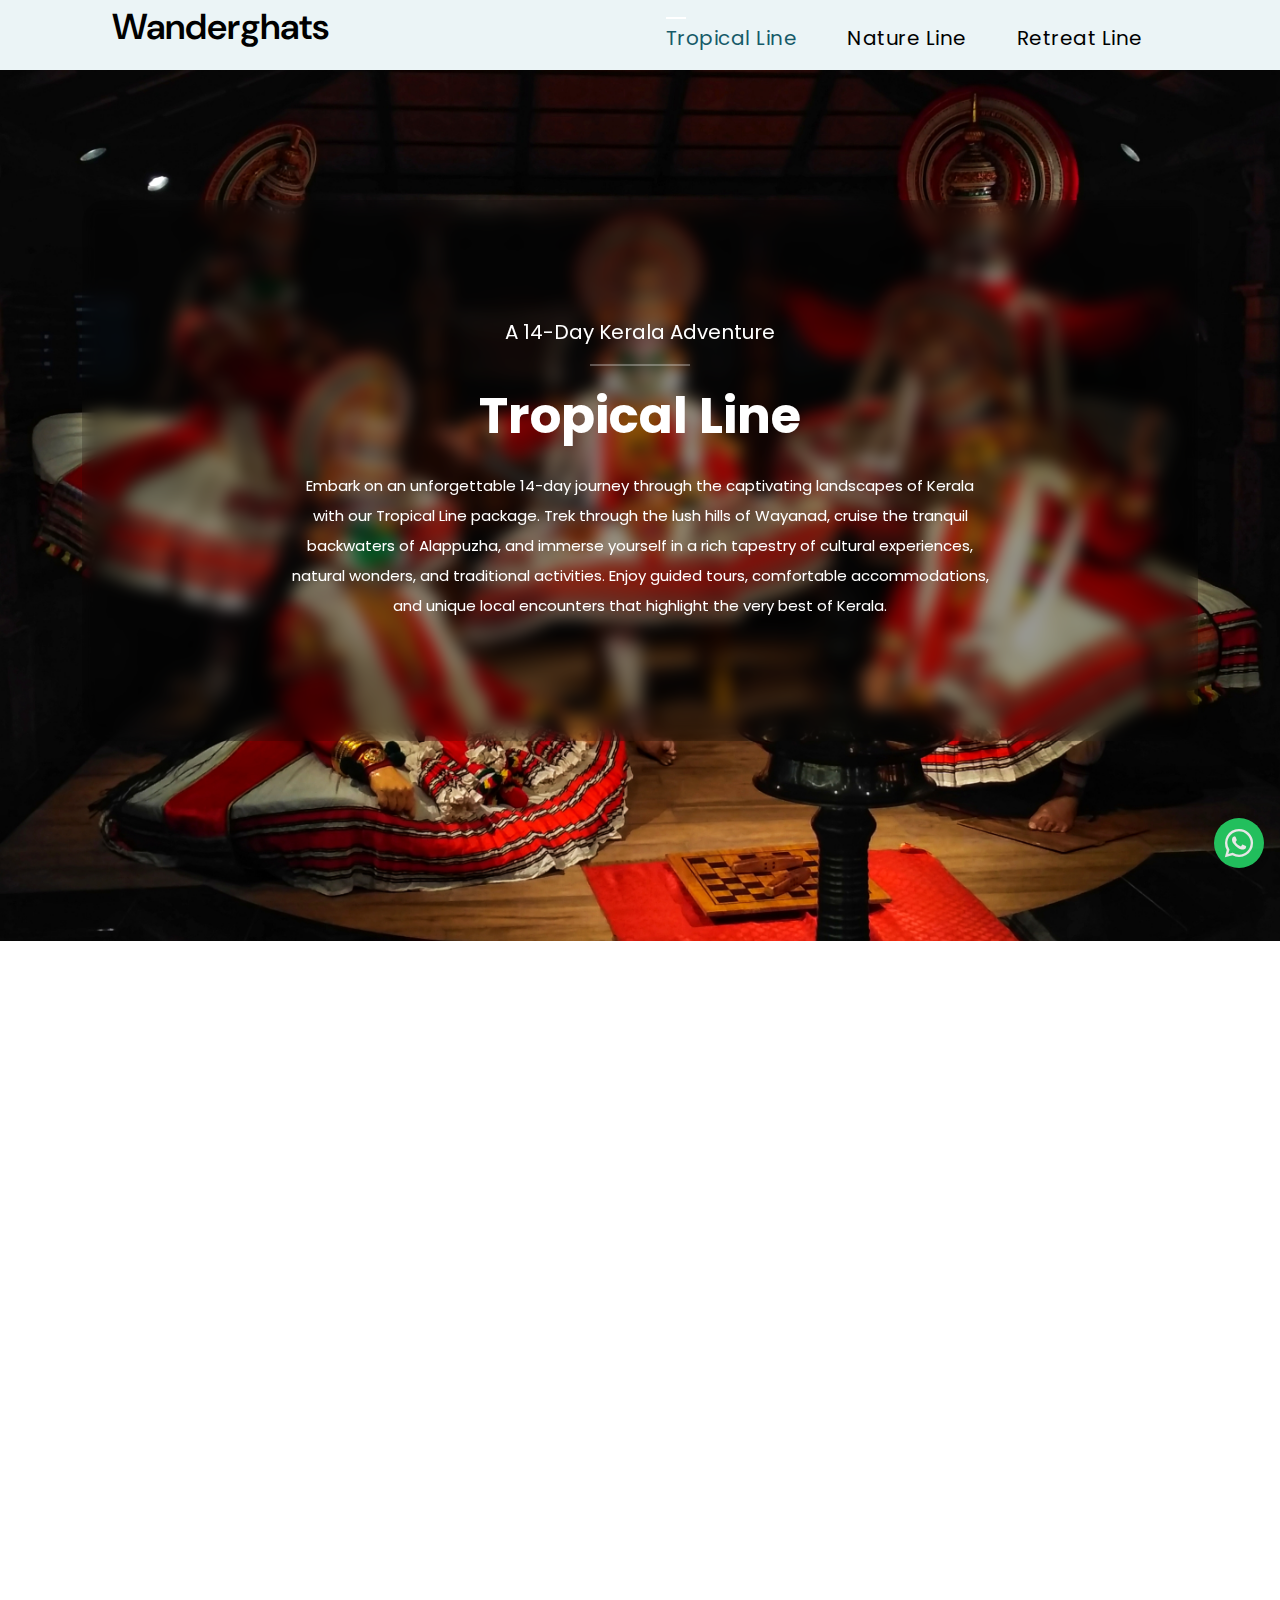
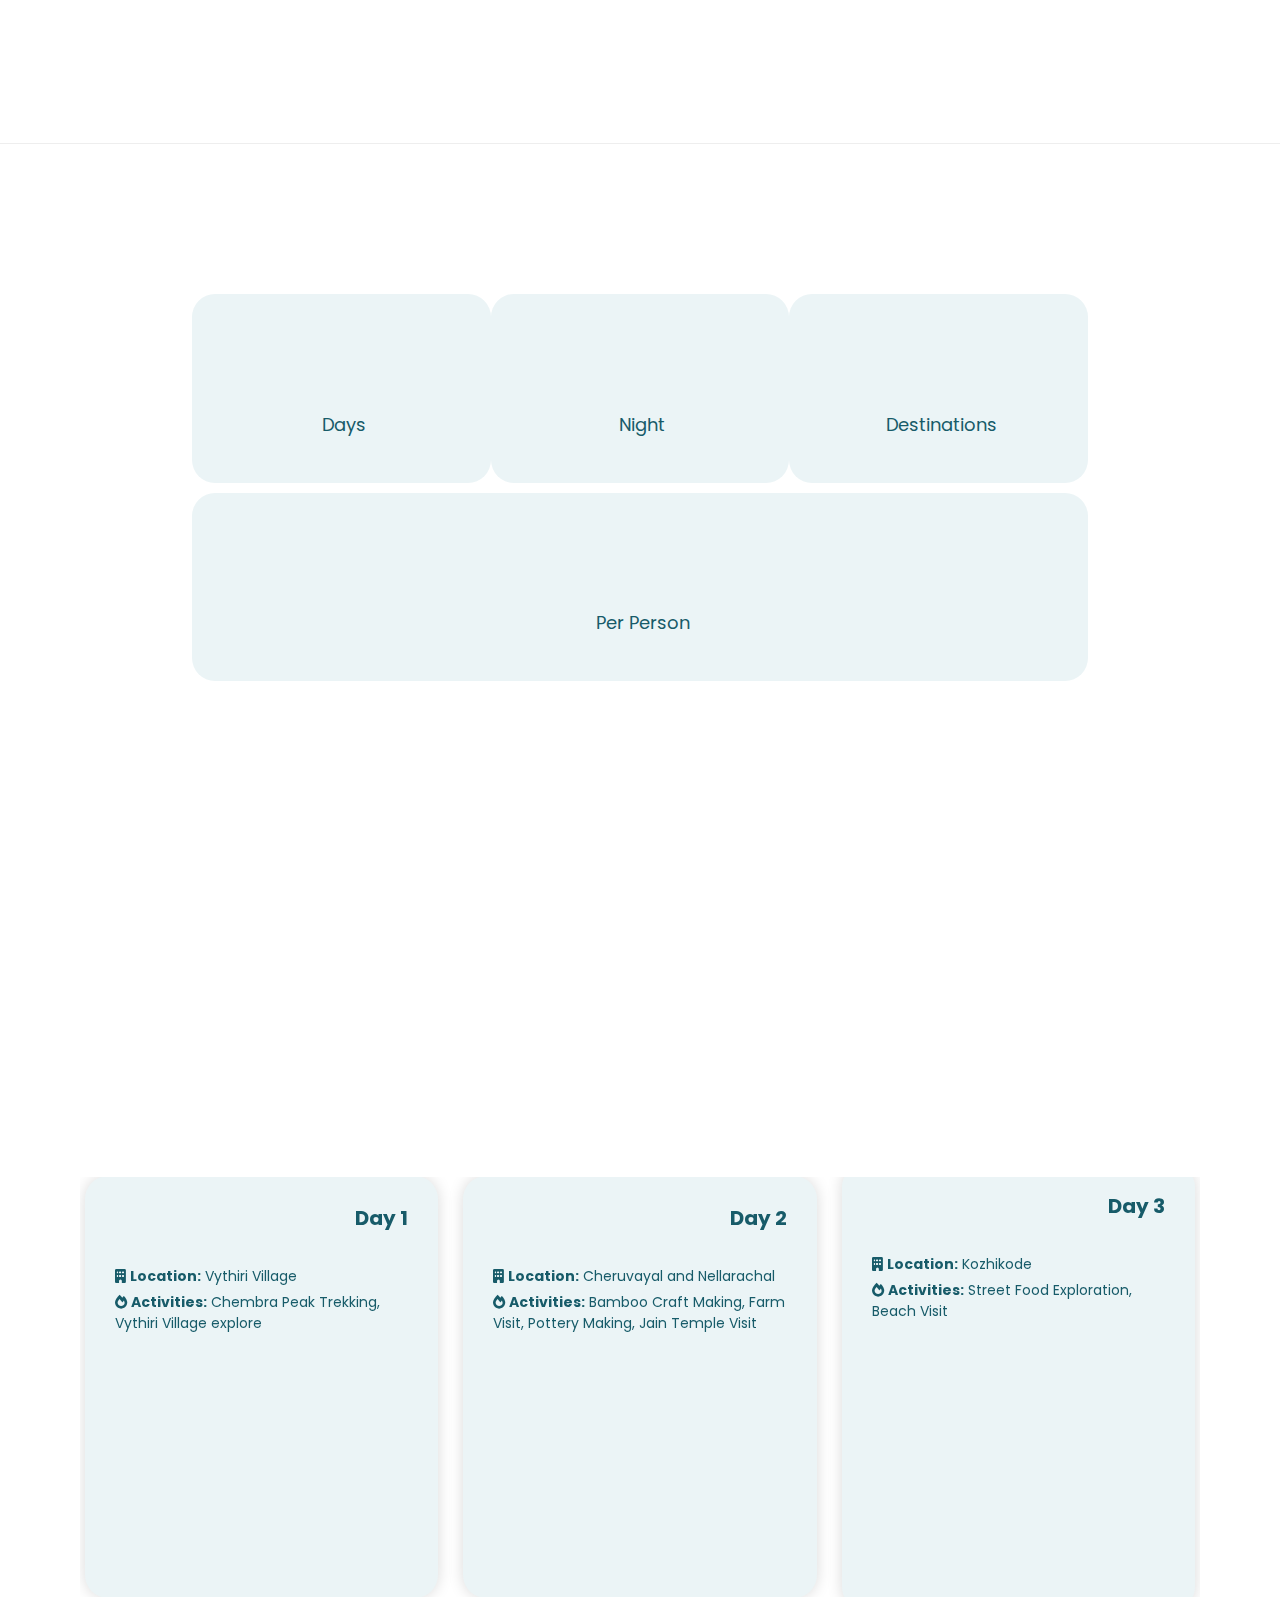
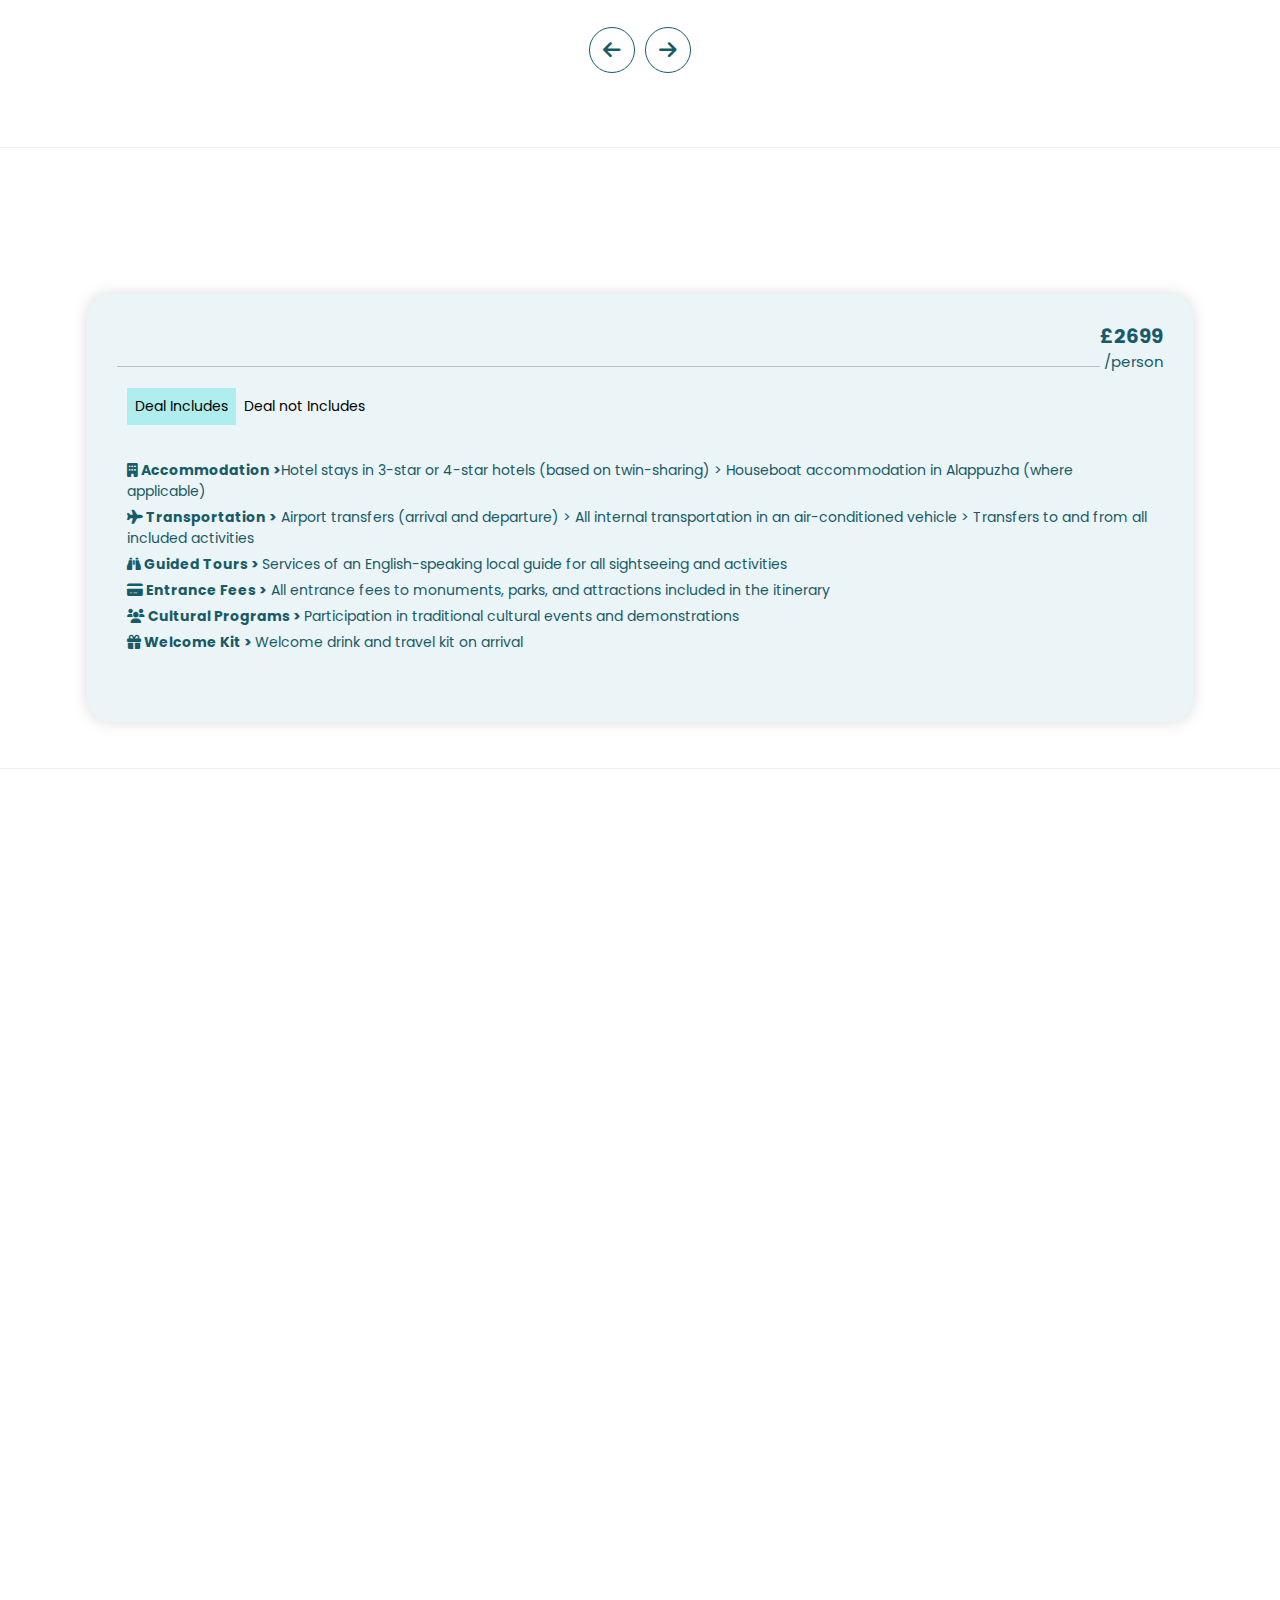
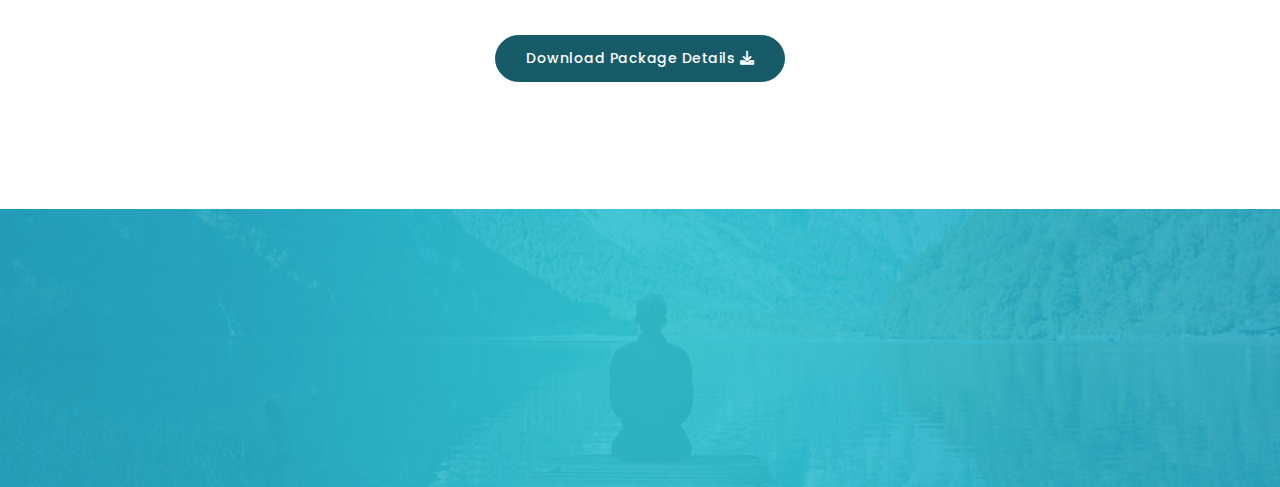
==== commit 617d0ac4: "Update package1.html" ====
--- a/package1.html
+++ b/package1.html
@@ -1,20 +1,14 @@
 <!DOCTYPE html>
 <html lang="en">
-
 <head>
-
     <meta charset="utf-8">
     <meta name="viewport" content="width=device-width, initial-scale=1, shrink-to-fit=no">
-
     <link rel="shortcut icon" href="assets\img\logo.jpg" type="image/png">
-
     <link href="https://fonts.googleapis.com/css2?family=Poppins:wght@100;200;300;400;500;600;700;800;900&display=swap" rel="stylesheet">
-
-    <title>Wanderghats - Package</title>
-
+    <link href='https://fonts.googleapis.com/css?family=DM Sans' rel='stylesheet'>
+    <title>Tropical Line - 14 Day Kerala Tour Package</title>
     <!-- Bootstrap core CSS -->
     <link href="vendor/bootstrap/css/bootstrap.min.css" rel="stylesheet">
-
     <!-- Additional CSS Files -->
     <link rel="stylesheet" href="assets/css/fontawesome.css">
     <link rel="stylesheet" href="assets/css/templatemo-woox-travel.css">
@@ -22,7 +16,6 @@
     <link rel="stylesheet" href="assets/css/animate.css">
     <link rel="stylesheet" href="https://unpkg.com/swiper@7/swiper-bundle.min.css" />
 </head>
-
 <body>
 
     <!-- ***** Preloader Start ***** -->
@@ -44,7 +37,7 @@
                 <div class="col-12">
                     <nav class="main-nav">
                         <!-- ***** Logo Start ***** -->
-                        <a href="index.html" class="logo" style="font-family:'Times New Roman';font-weight:600;">
+                        <a href="index.html" class="logo" style="font-family: 'DM Sans'; font-weight: 600;">
                             Wanderghats
                         </a>
                         <!-- ***** Logo End ***** -->
@@ -236,18 +229,20 @@
     <div class="weekly-offers">
         <div class="container">
             <div class="row">
-                    <div class="section-heading text-center">
-                        <h2>Daily Itinerary and Activities</h2>
-                        <p>Experience a day-by-day adventure with our Tropical Line package, where each day unfolds a unique blend of excitement
+                <div class="section-heading text-center">
+                    <h2>Daily Itinerary and Activities</h2>
+                    <p>
+                        Experience a day-by-day adventure with our Tropical Line package, where each day unfolds a unique blend of excitement
                         and relaxation. Begin with an adventurous trek to Chembra Peak and explore the beauty of Wayanad. Dive into local culture
-                        with activities like bamboo craft making and pottery, followed by vibrant street food exploration in Kozhikode. 
-                        Witness traditional boat-making and folk dances in Beypore, and delve into heritage with Kalaripayattu and temple 
-                        visits in Ponnani. Marvel at the Athirapalli Waterfalls, and explore the spice gardens of Munnar. Enjoy wilderness treks 
-                        and village visits in Thekkady, followed by serene kayaking and island exploration in Munroe Island. Unwind with a 
-                        houseboat cruise through the backwaters of Alappuzha and Kumarakom, and conclude with a heritage walk through the 
-                        historic streets of Fort Kochi. Each day promises a mix of adventure, 
-                        cultural immersion, and relaxation for an unforgettable journey.</p>
-                    </div>
+                        with activities like bamboo craft making and pottery, followed by vibrant street food exploration in Kozhikode.
+                        Witness traditional boat-making and folk dances in Beypore, and delve into heritage with Kalaripayattu and temple
+                        visits in Ponnani. Marvel at the Athirapalli Waterfalls, and explore the spice gardens of Munnar. Enjoy wilderness treks
+                        and village visits in Thekkady, followed by serene kayaking and island exploration in Munroe Island. Unwind with a
+                        houseboat cruise through the backwaters of Alappuzha and Kumarakom, and conclude with a heritage walk through the
+                        historic streets of Fort Kochi. Each day promises a mix of adventure,
+                        cultural immersion, and relaxation for an unforgettable journey.
+                    </p>
+                </div>
             </div>
         </div>
         <div class="container-fluid">
@@ -577,10 +572,12 @@
         <div class="container">
             <div class="section-heading text-center">
                 <h2>Activities and Tours</h2>
-                <p>Experience a dynamic 14-day adventure with the Tropical Line package. Enjoy treks to Chembra Peak, cultural crafts, and traditional dances in Wayanad. 
-                Savor street food and relax on Kozhikode’s beaches. Witness traditional boat-making in Beypore, martial arts in Ponnani, and the Athirapalli Waterfalls. Explore Munnar’s spice gardens, 
-                trek through Thekkady, kayak Munroe Island, and cruise the backwaters of Alappuzha and Kumarakom. Finish with a heritage walk in Fort Kochi. 
-                Each day combines excitement, culture, and relaxation for an unforgettable journey.</p>
+                <p>
+                    Experience a dynamic 14-day adventure with the Tropical Line package. Enjoy treks to Chembra Peak, cultural crafts, and traditional dances in Wayanad.
+                    Savor street food and relax on Kozhikode’s beaches. Witness traditional boat-making in Beypore, martial arts in Ponnani, and the Athirapalli Waterfalls. Explore Munnar’s spice gardens,
+                    trek through Thekkady, kayak Munroe Island, and cruise the backwaters of Alappuzha and Kumarakom. Finish with a heritage walk in Fort Kochi.
+                    Each day combines excitement, culture, and relaxation for an unforgettable journey.
+                </p>
             </div>
         </div>
         <div class="col-lg-8 offset-lg-2">
@@ -661,6 +658,9 @@
             </div>
         </div>
     </div>
+    <a href="https://wa.me/+37128688830" id="whatsapp-button" target="_blank">
+        <i class="fa-brands fa-whatsapp fa-2xl" style="color: #ffffff;"></i>
+    </a>
     <!--<footer>
         <div class="container">
             <div class="row">
@@ -690,10 +690,10 @@
             $(this).addClass("active");
         });
         function sendEmail() {
-            window.location.href = "mailto:harishshaji7@gmail.com?";
+            window.location.href = "mailto:wanderghats@gmail.com?";
         }
         function sendWhatsApp() {
-            let phoneNumber = "9188540372";
+            let phoneNumber = "+37128688830";
             let message = "Hello!";
             let url = `https://api.whatsapp.com/send?phone=${phoneNumber}&text=${encodeURIComponent(message)}`;
             window.open(url, '_blank');
--- a/assets/css/templatemo-woox-travel.css
+++ b/assets/css/templatemo-woox-travel.css
@@ -2516,3 +2516,27 @@
     .tab-content.active {
         display: block;
     }
+
+#whatsapp-button {
+    position: fixed;
+    bottom: 2rem;
+    right: 1rem;
+    background-color: #25d366;
+    width: 50px;
+    height: 50px;
+    display: flex;
+    justify-content: center;
+    align-items: center;
+    box-shadow: 0 2px 10px rgba(0, 0, 0, 0.2);
+    z-index: 1000;
+    opacity: .9;
+    transition: .4s;
+    border-radius:50%;
+}
+
+
+    #whatsapp-button:hover {
+        background-color: #175b69;
+        opacity: 1;
+    }
+
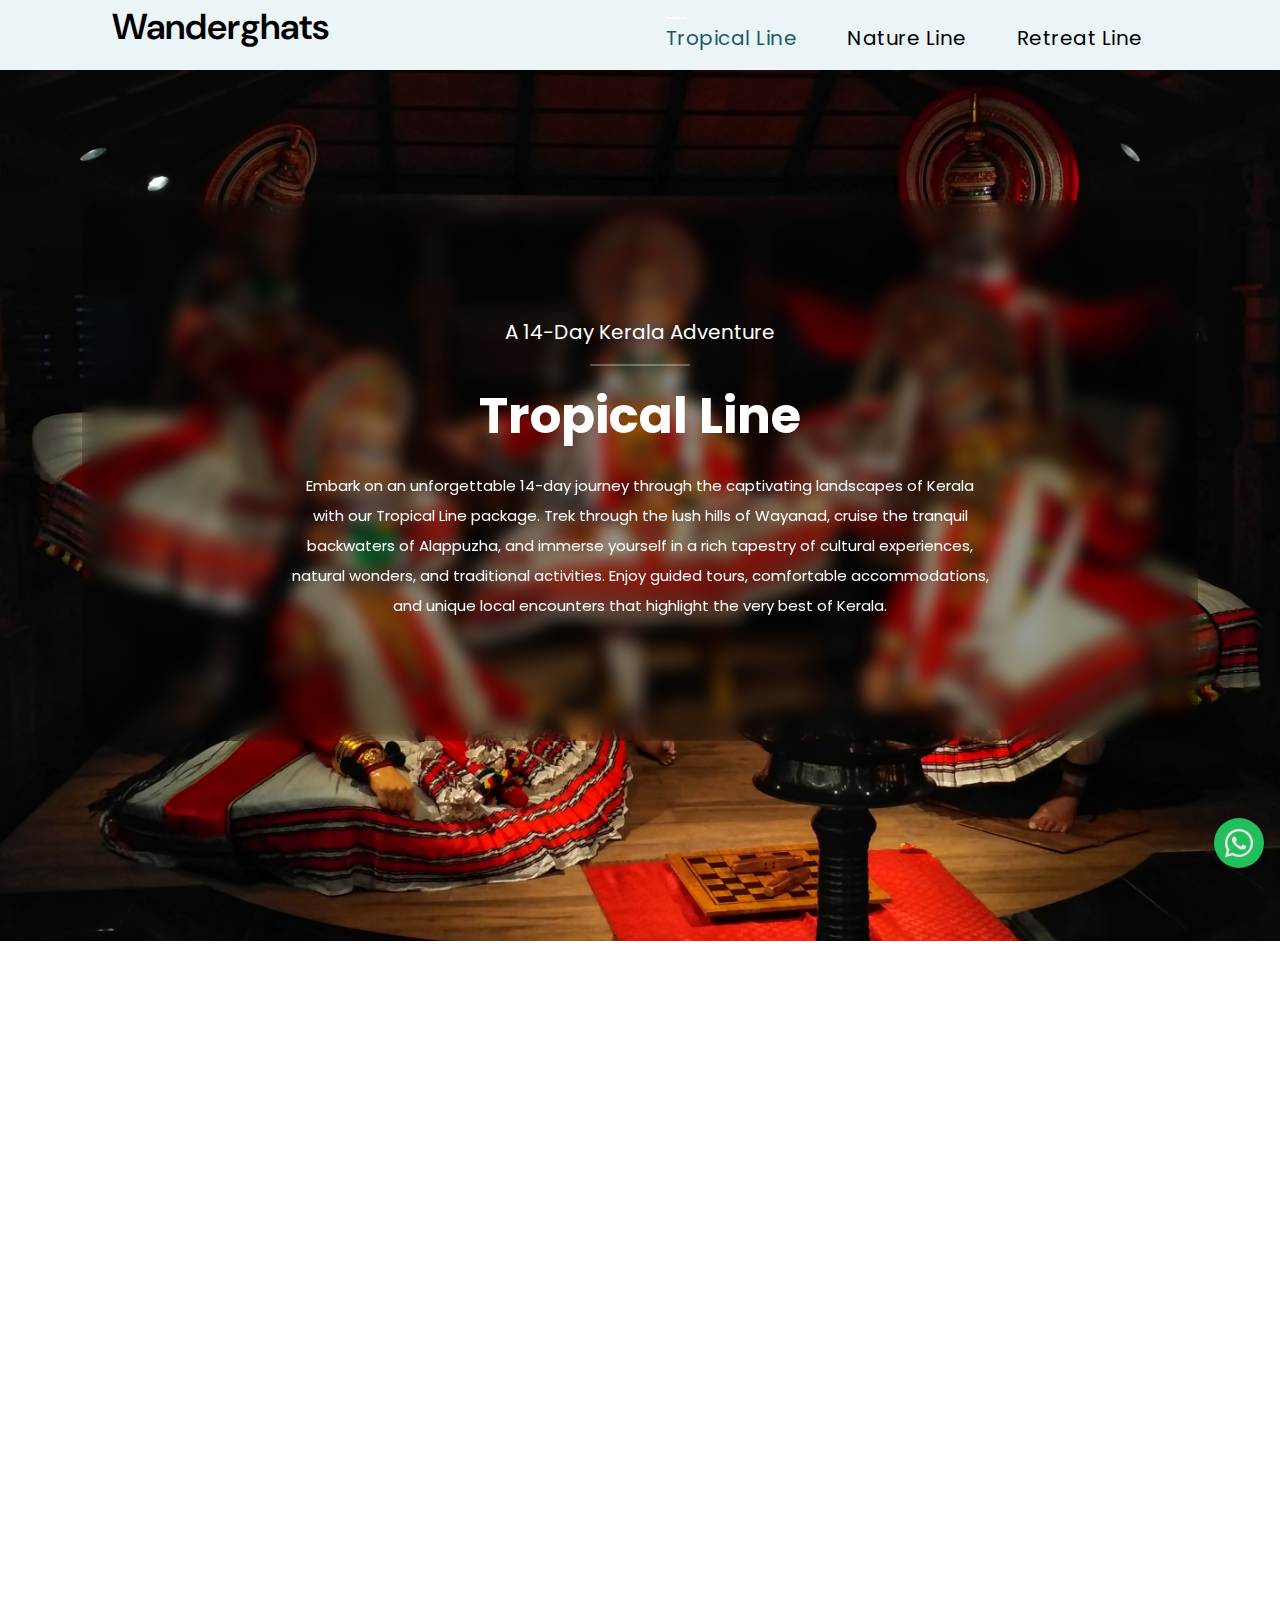
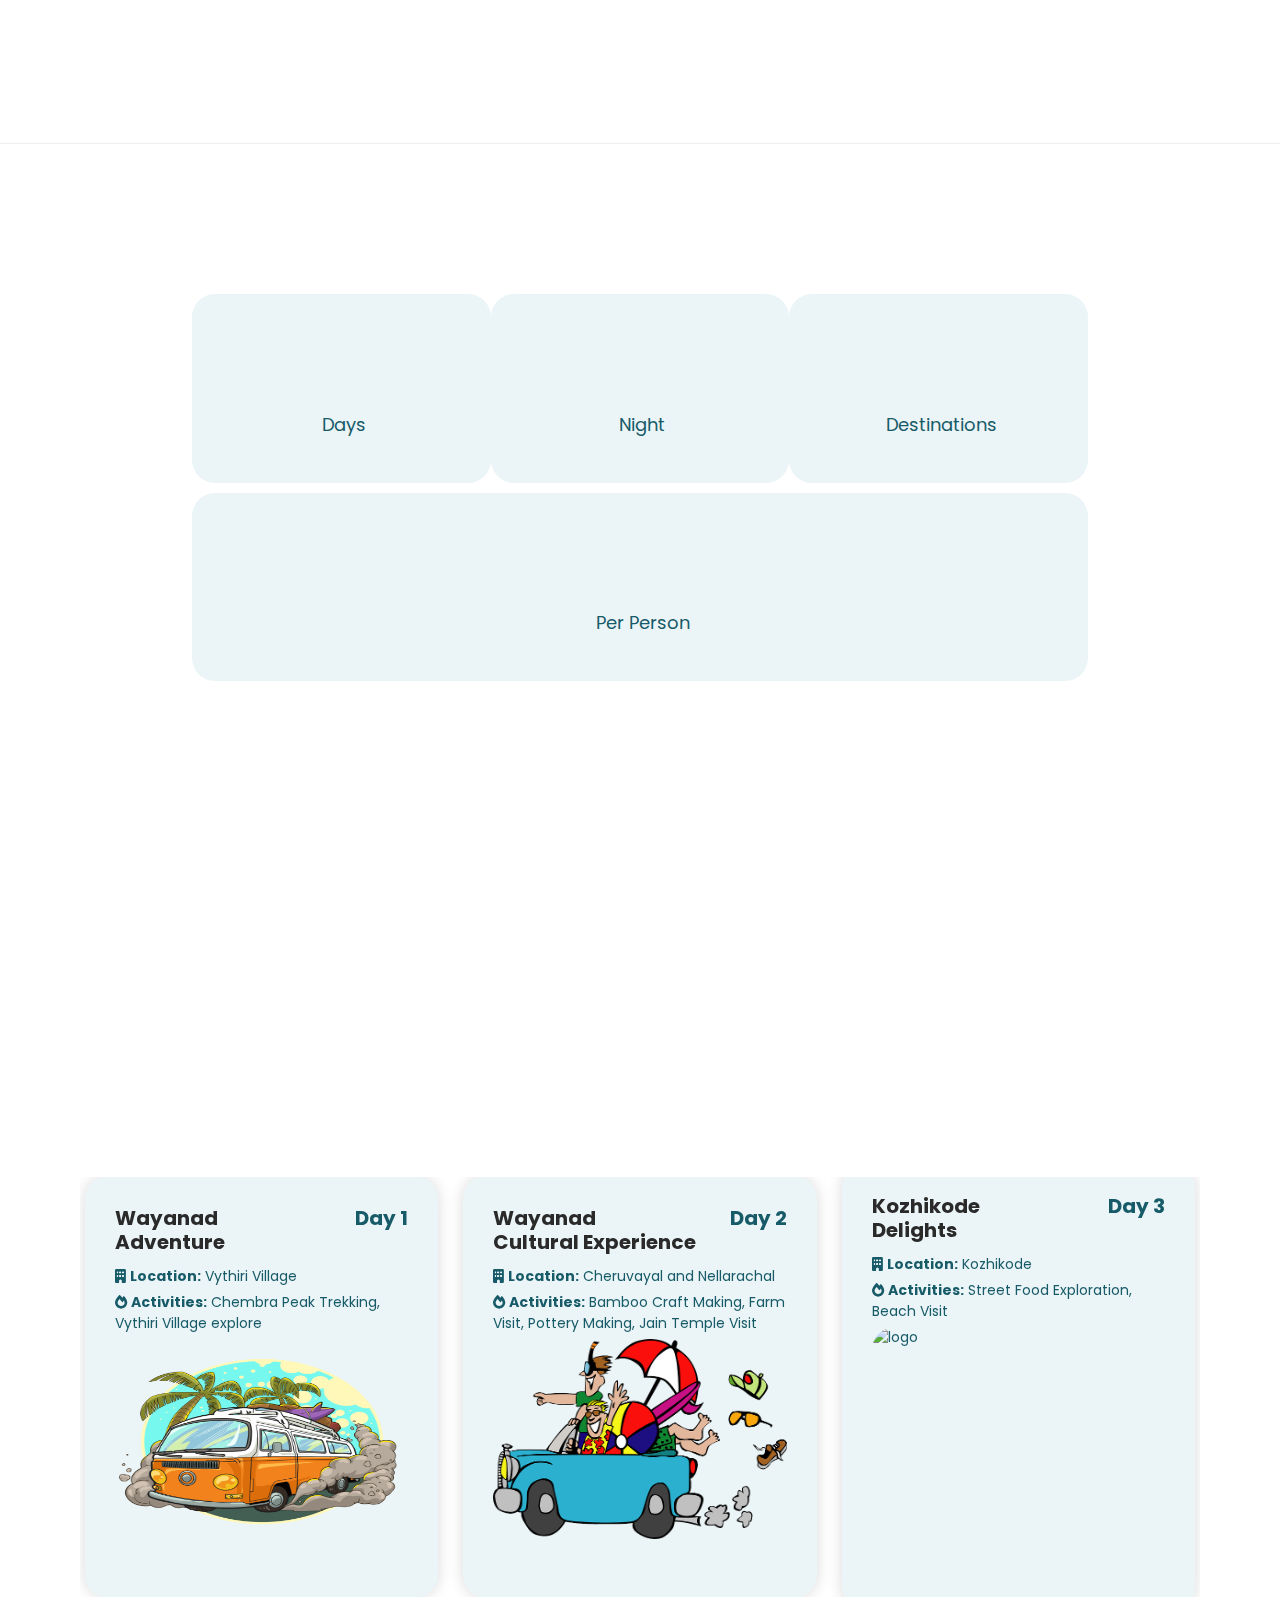
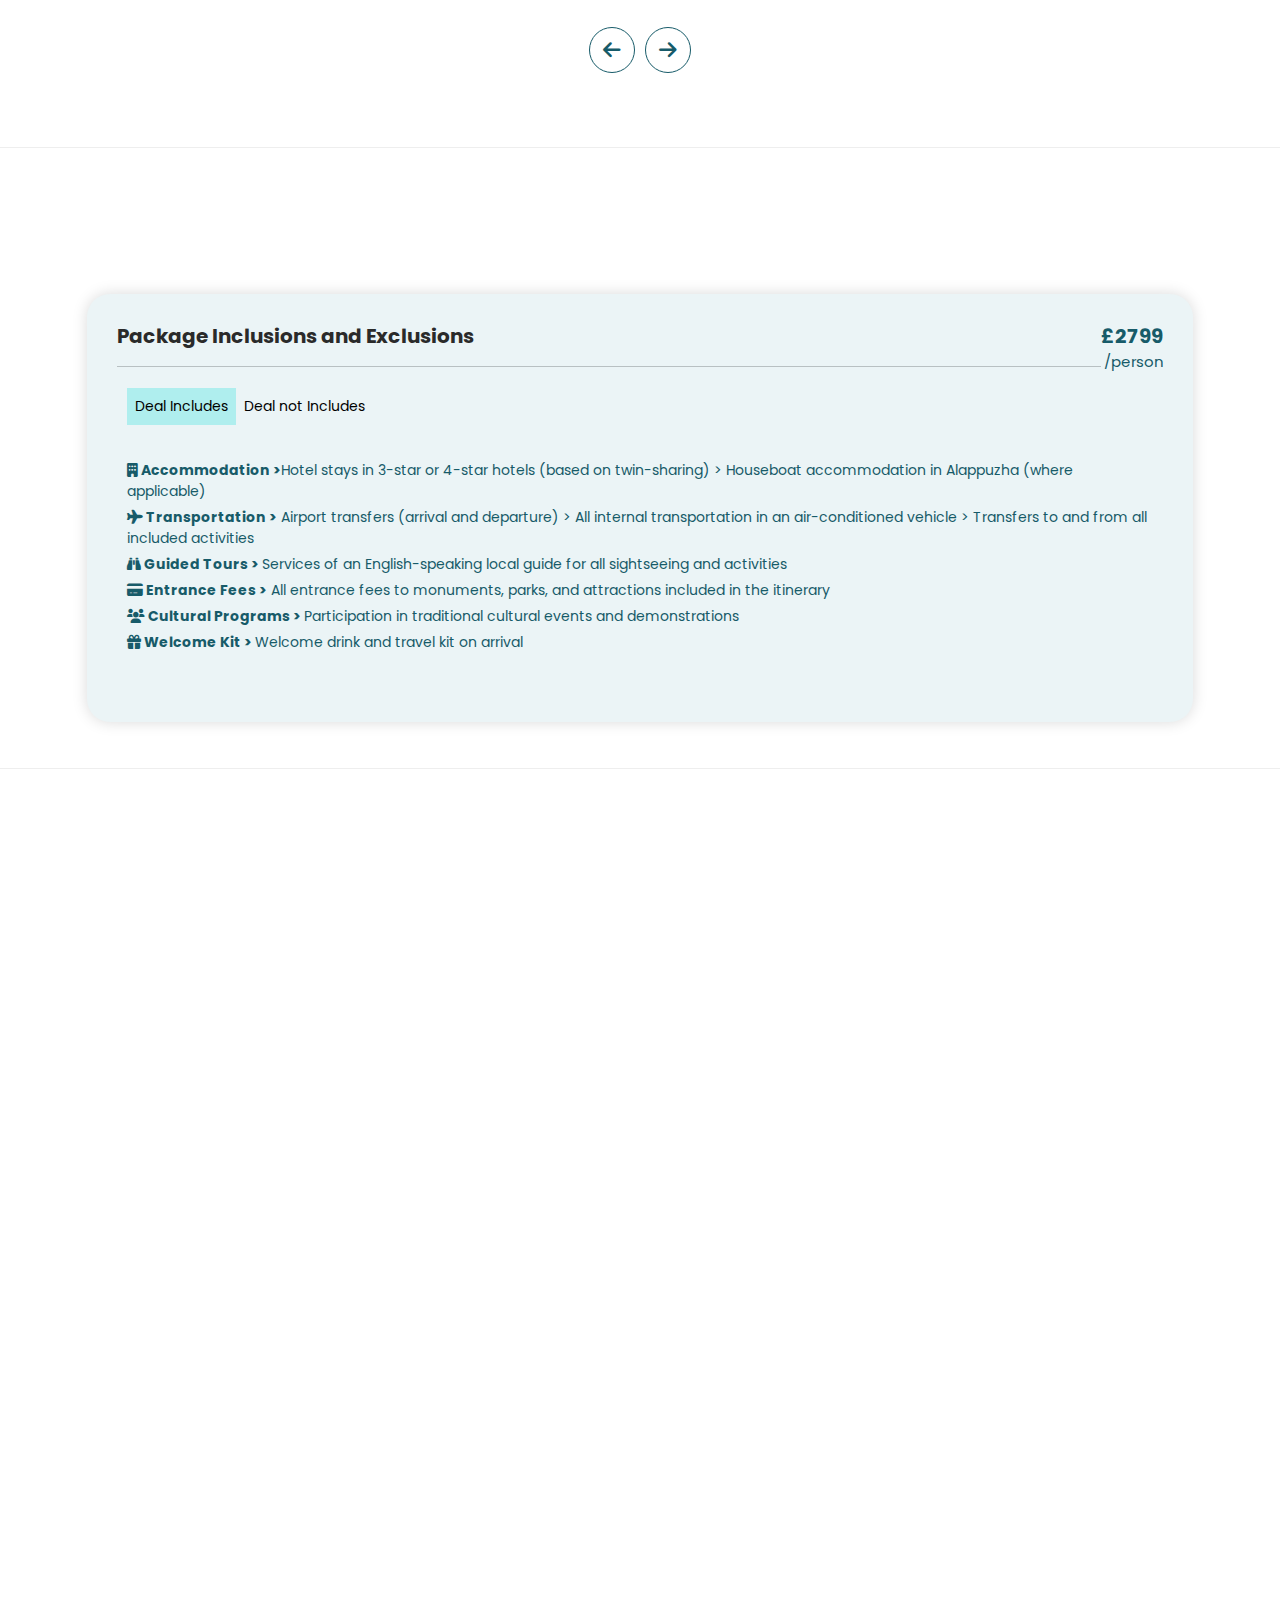
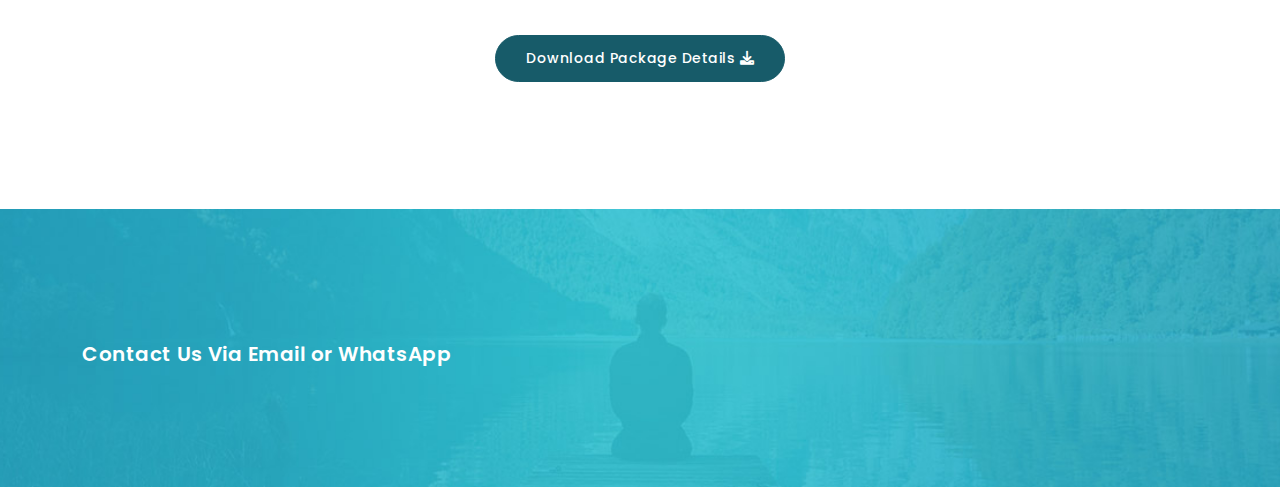
==== commit 92672672: "Update package1.html" ====
--- a/package1.html
+++ b/package1.html
@@ -218,7 +218,7 @@
         <div class="col-lg-12" style=" background-color: #EBF4F6; border-radius: 23px; padding: 5%; margin-top:10px;">
             <center>
                 <div class="info-item">
-                    <h1>£ 2699/€ 3199&nbsp;&nbsp;&nbsp;&nbsp;<i class="fa-solid fa-credit-card fa-xl" style="color: #175b69;"></i></h1><br>
+                    <h1>£ 2799/€ 3199&nbsp;&nbsp;&nbsp;&nbsp;<i class="fa-solid fa-credit-card fa-xl" style="color: #175b69;"></i></h1><br>
                     <span style="color: #175b69; font-size:18px;">&nbsp;Per Person</span>
                 </div>
             </center>
@@ -515,7 +515,7 @@
                 <div class="thumb">
                     <div class="text">
                         <h4>Package Inclusions and Exclusions </h4>
-                        <h6>£2699<br><span>/person</span></h6>
+                        <h6>£2799<br><span>/person</span></h6>
                         <div class="line-dec"></div>
                         <hr>
                         <ul class="tabs">
